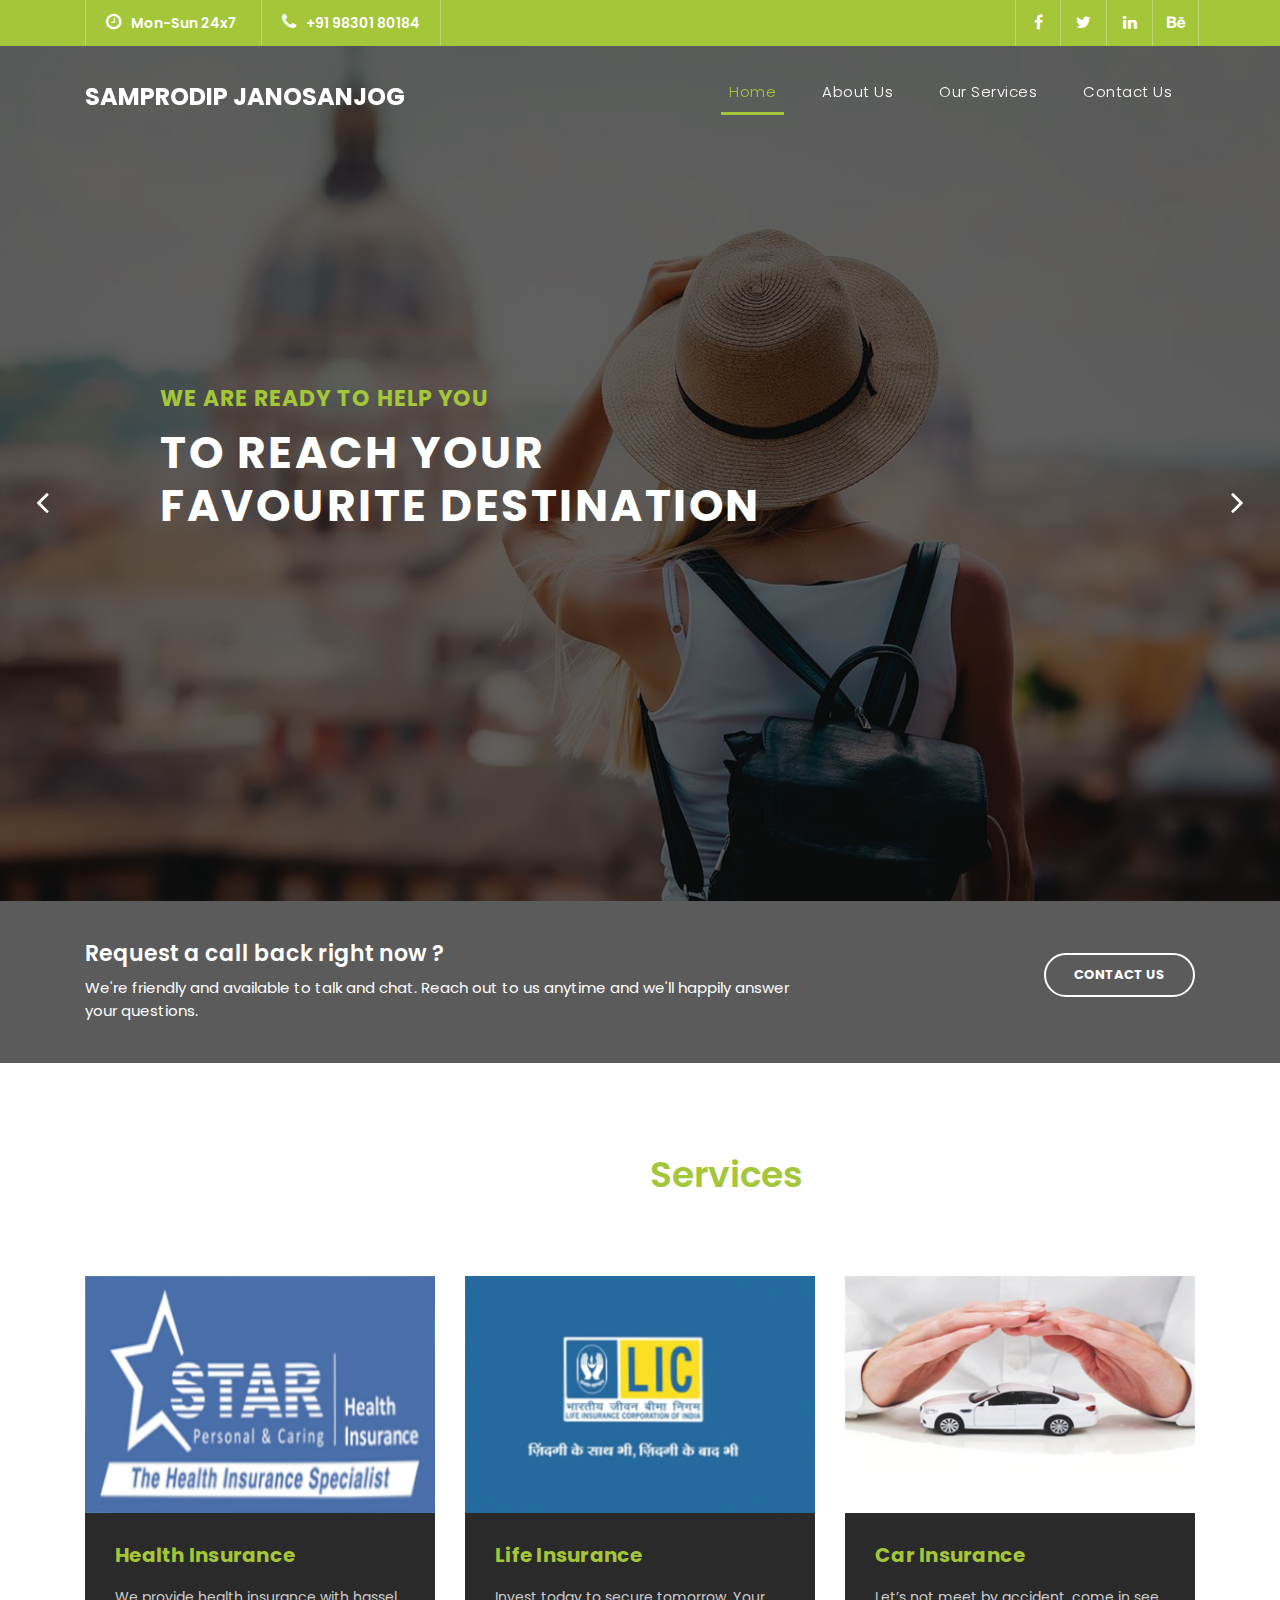
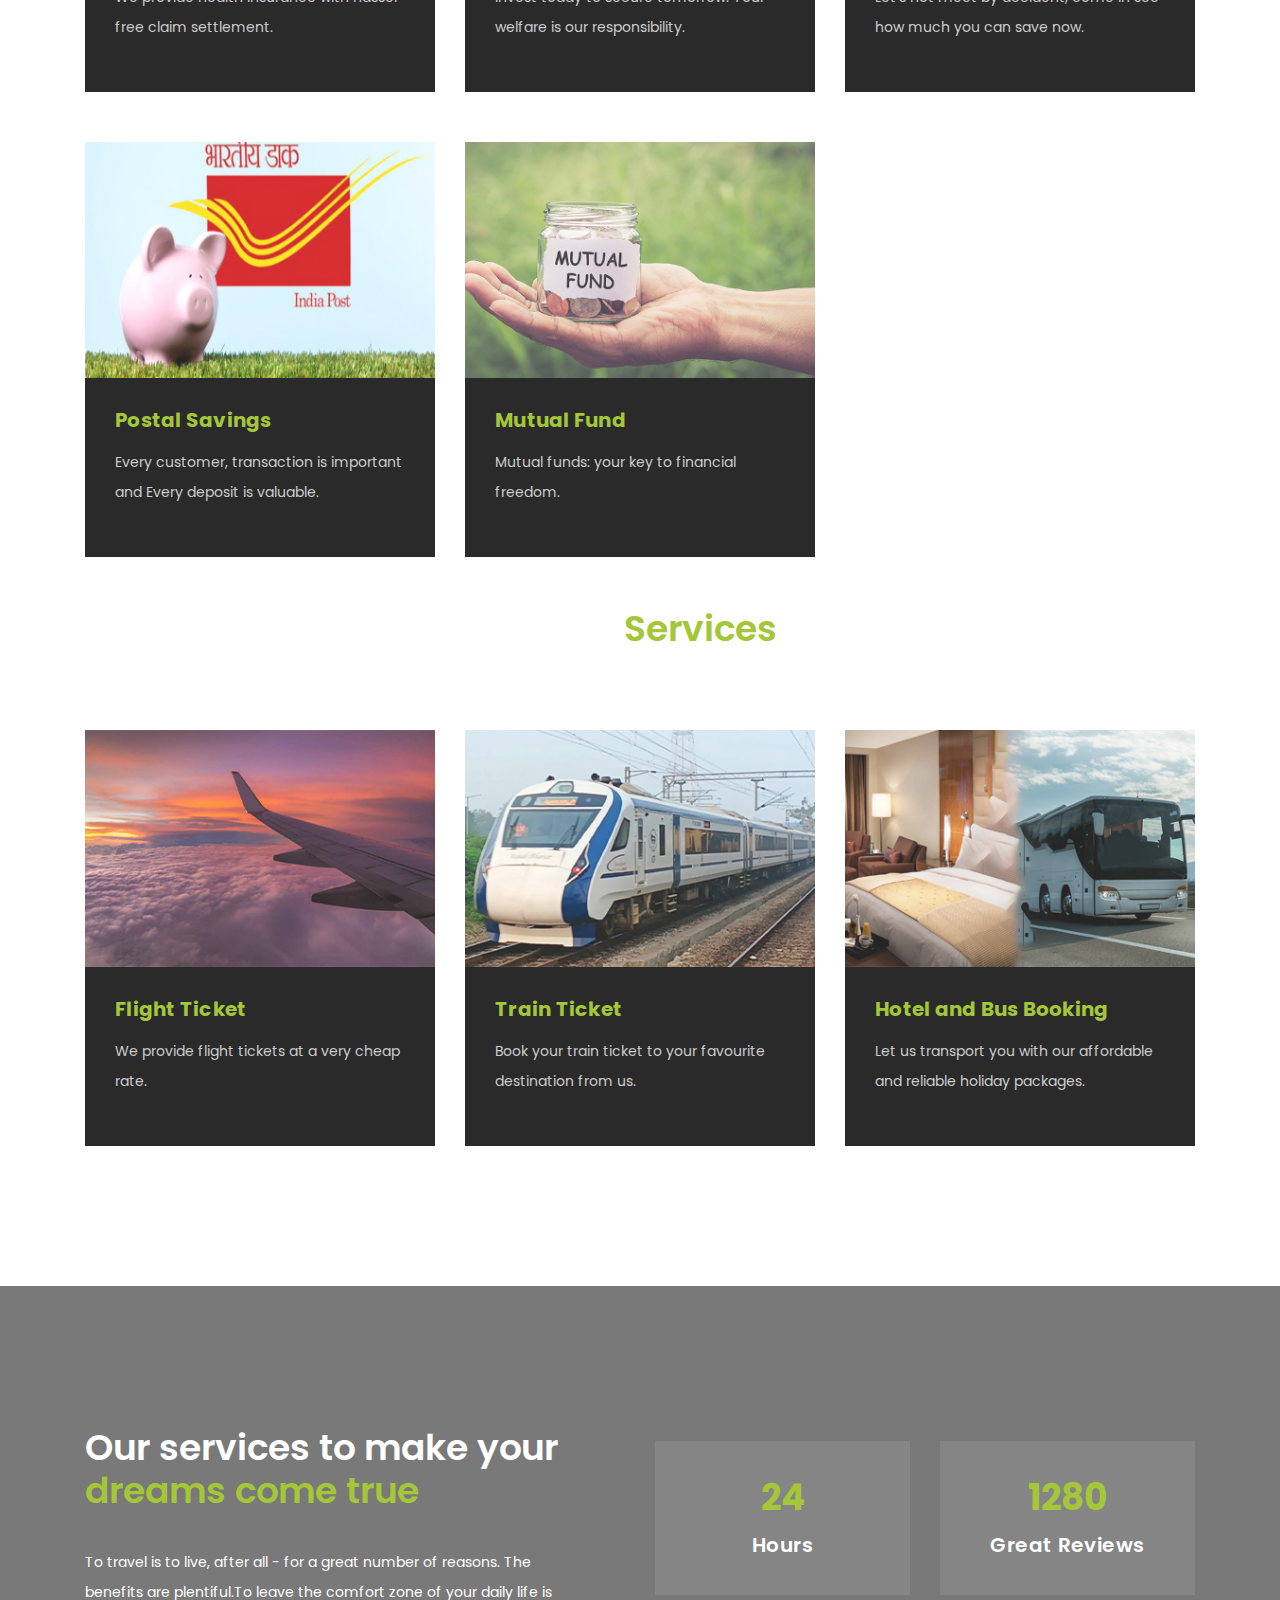
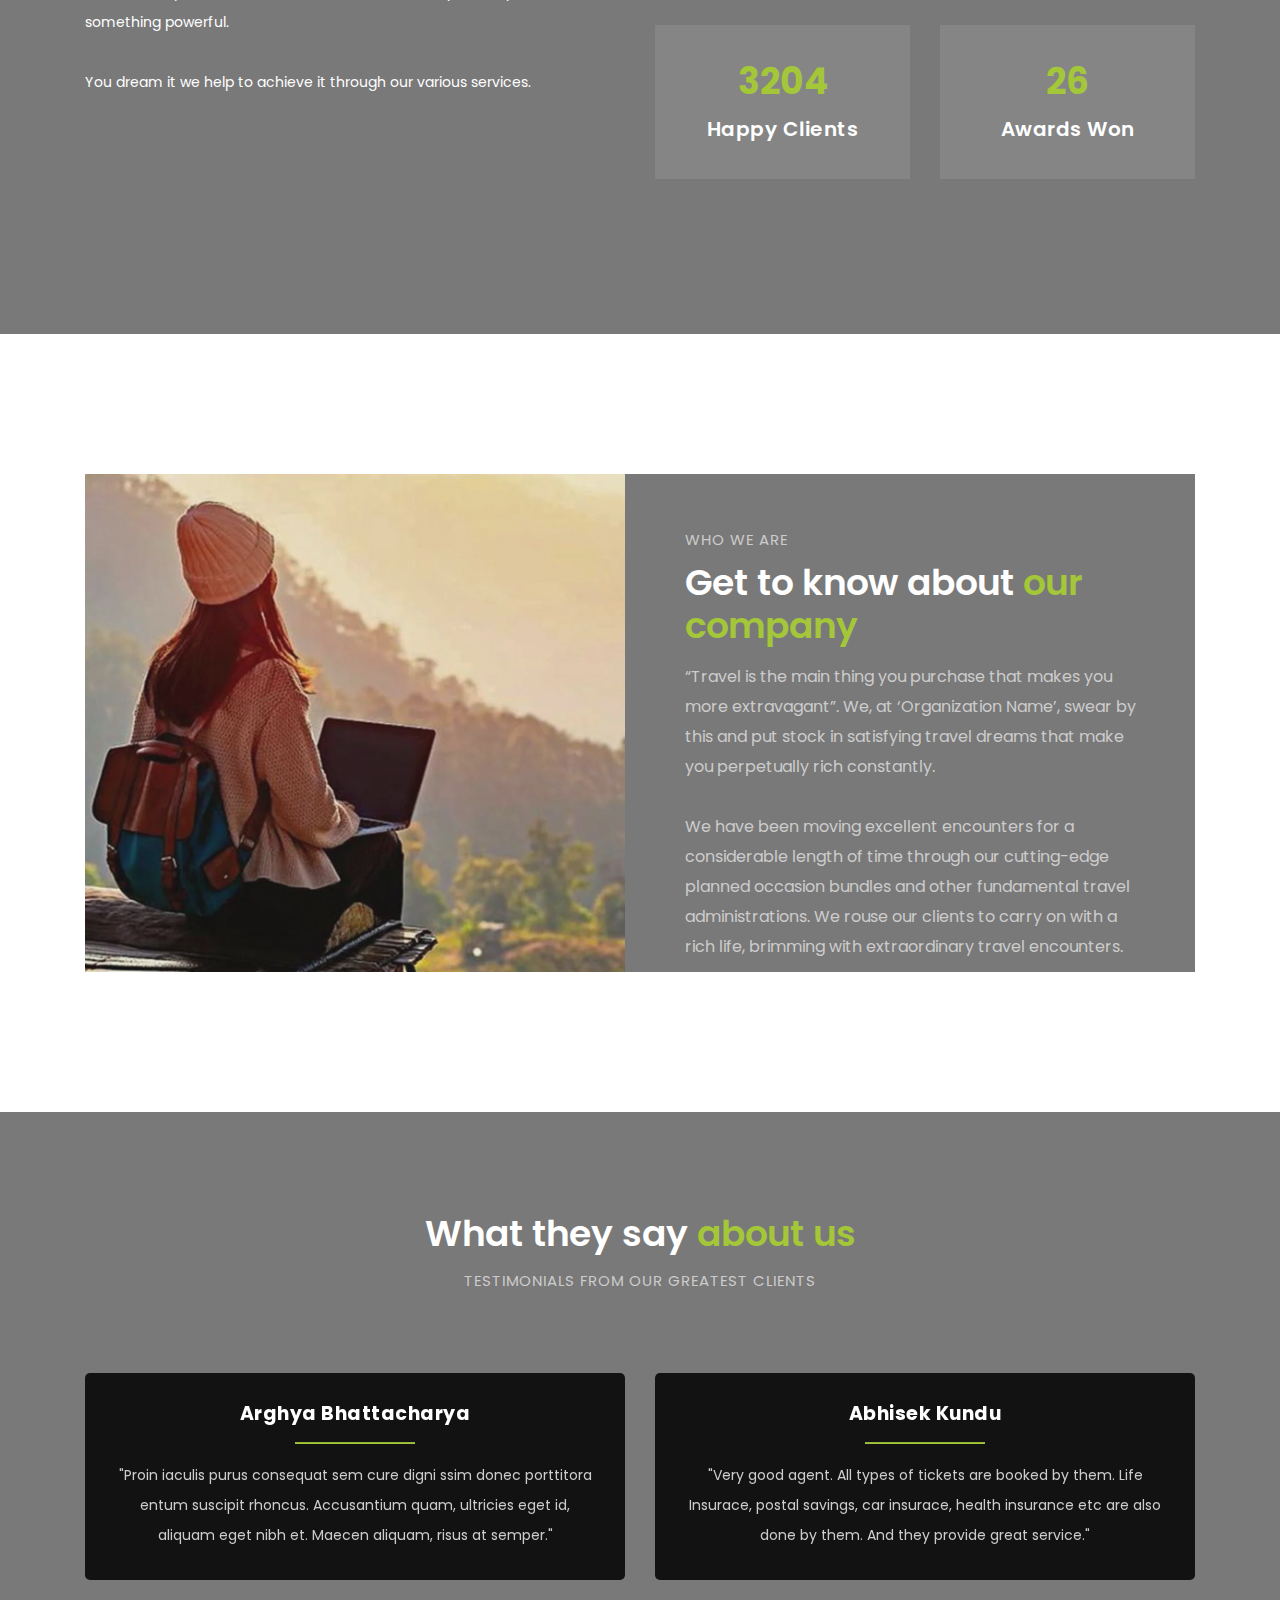
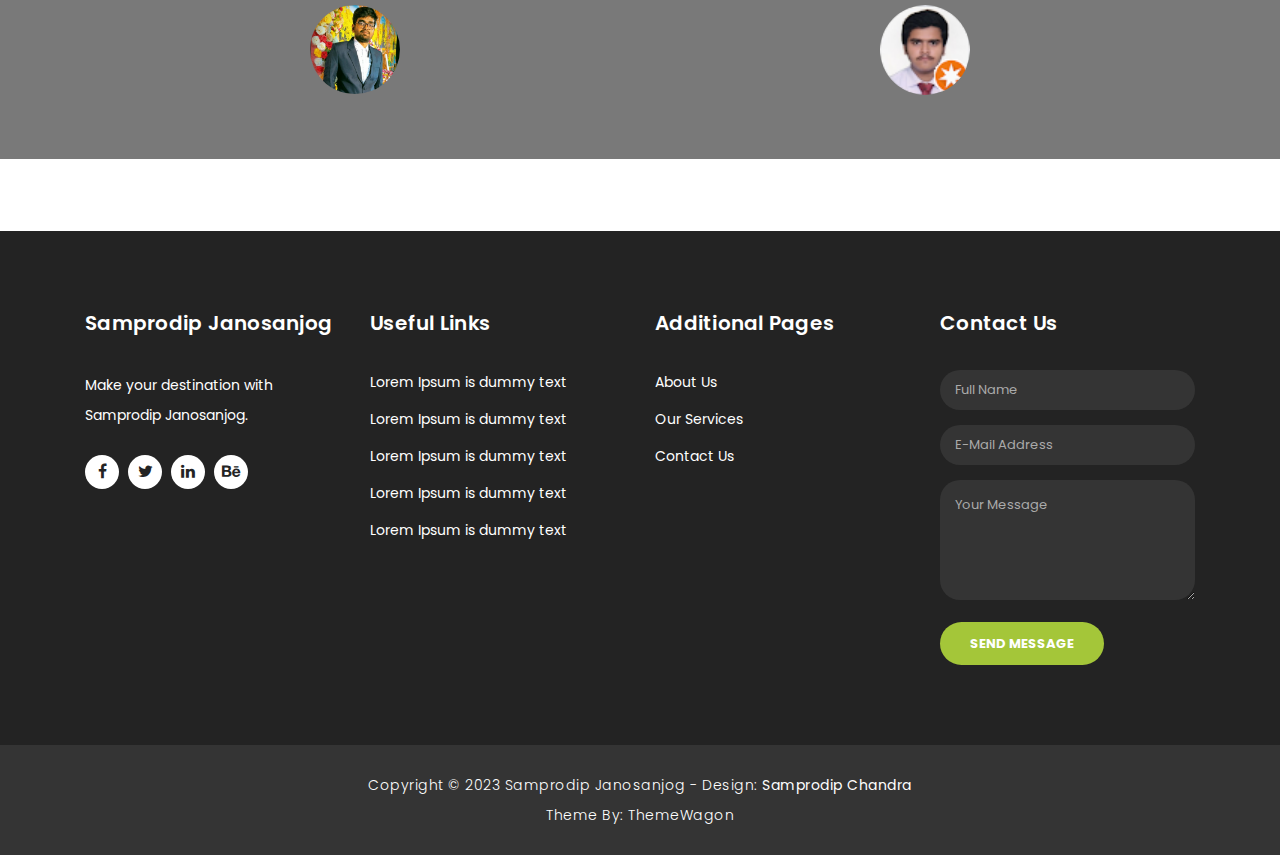
==== index.html @ 9e815091 "Add files via upload" ====
<!DOCTYPE html>
<html lang="en">

  <head>

    <meta charset="utf-8">
    <meta name="viewport" content="width=device-width, initial-scale=1, shrink-to-fit=no">
    <meta name="description" content="">
    <link href="https://fonts.googleapis.com/css?family=Poppins:100,200,300,400,500,600,700,800,900&display=swap" rel="stylesheet">

    <title>Samprodip Janosanjog</title>

    <!-- Bootstrap core CSS -->
    <link href="vendor/bootstrap/css/bootstrap.min.css" rel="stylesheet">

    <!-- Additional CSS Files -->
    <link rel="stylesheet" href="assets/css/fontawesome.css">
    <link rel="stylesheet" href="assets/css/templatemo-finance-business.css">
    <link rel="stylesheet" href="assets/css/owl.css">
<!--

Finance Business TemplateMo

https://templatemo.com/tm-545-finance-business

-->
  </head>

  <body>
    <style>
      html{
        scroll-behavior: smooth;
      }
      @media(max-width: 700px){
        #anwe{
          font-size: 17px;
          margin-top: 2px;
        }
      }
    </style>
    <!-- ***** Preloader Start ***** -->
    <div id="preloader">
        <div class="jumper">
            <div></div>
            <div></div>
            <div></div>
        </div>
    </div>  
    <!-- ***** Preloader End ***** -->

    <!-- Header -->
    <div class="sub-header">
      <div class="container">
        <div class="row">
          <div class="col-md-8 col-xs-12">
            <ul class="left-info">
              <li><a href="#"><i class="fa fa-clock-o"></i>Mon-Sun 24x7</a></li>
              <li><a href="tel:+919830180184"><i class="fa fa-phone"></i>+91 98301 80184</a></li>
            </ul>
          </div>
          <div class="col-md-4">
            <ul class="right-icons">
              <li><a href="#"><i class="fa fa-facebook"></i></a></li>
              <li><a href="#"><i class="fa fa-twitter"></i></a></li>
              <li><a href="#"><i class="fa fa-linkedin"></i></a></li>
              <li><a href="#"><i class="fa fa-behance"></i></a></li>
            </ul>
          </div>
        </div>
      </div>
    </div>

    <header class="">
      <nav class="navbar navbar-expand-lg">
        <div class="container">
          <a class="navbar-brand" href="index.html"><h2 id="anwe">Samprodip Janosanjog</h2></a>
          <button class="navbar-toggler" type="button" data-toggle="collapse" data-target="#navbarResponsive" aria-controls="navbarResponsive" aria-expanded="false" aria-label="Toggle navigation">
            <span class="navbar-toggler-icon"></span>
          </button>
          <div class="collapse navbar-collapse" id="navbarResponsive">
            <ul class="navbar-nav ml-auto">
              <li class="nav-item active">
                <a class="nav-link" href="#top">Home
                  <span class="sr-only">(current)</span>
                </a>
              </li>
              <li class="nav-item">
                <a class="nav-link" href="about.html">About Us</a>
              </li>  
              <li class="nav-item">
                <a class="nav-link" href="services.html">Our Services</a>
              </li>                          
              <li class="nav-item">
                <a class="nav-link" href="contact.html">Contact Us</a>
              </li>
              <!--<li class="nav-item">
                <a class="nav-link" href="one-page.html">One Page</a>
              </li>-->
            </ul>
          </div>
        </div>
      </nav>
    </header>

    <!-- Page Content -->
    <!-- Banner Starts Here -->
    <div class="main-banner header-text" id="top">
        <div class="Modern-Slider">
          <!-- Item -->
          <div class="item item-1">
            <div class="img-fill">
                <div class="text-content">
                  <h6>we are ready to help you</h6>
                  <h4>to reach your<br>favourite destination</h4>
                </div>
            </div>
          </div>
          <!-- // Item -->
          <!-- Item -->
          <div class="item item-2">
            <div class="img-fill">
                <div class="text-content">
                  <h6>we are here to support you</h6>
                  <h4>to secure your<br>future health &amp; wealth</h4>
                </div>
            </div>
          </div>
          <!-- // Item -->
        </div>
    </div>
    <!-- Banner Ends Here -->

    <div class="request-form">
      <div class="container">
        <div class="row">
          <div class="col-md-8">
            <h4>Request a call back right now ?</h4>
            <span>We're friendly and available to talk and chat. Reach out to us anytime and we'll happily answer your questions.</span>
          </div>
          <div class="col-md-4">
            <a href="contact.html" class="border-button">Contact Us</a>
          </div>
        </div>
      </div>
    </div>

    <div class="services" id="services">
      <div class="container">
        <div class="row">
          <div class="col-md-12">
            <div class="section-heading">
              <h2>Financial <em>Services</em></h2>
              <!--<span>Aliquam id urna imperdiet libero mollis hendrerit</span>-->
            </div>
          </div>
          <div class="col-md-4">
            <div class="service-item">
              <img src="assets/images/service_01.jpg" alt="">
              <div class="down-content">
                <h4>Health Insurance</h4>
                <p>We provide health insurance with hassel free claim settlement.</p>
                <!--<a href="" class="filled-button">Read More</a>-->
              </div>
            </div>
          </div>
          <div class="col-md-4">
            <div class="service-item">
              <img src="assets/images/service_02.jpg" alt="">
              <div class="down-content">
                <h4>Life Insurance</h4>
                <p>Invest today to secure tomorrow. Your welfare is our responsibility.</p>
                <!--<a href="" class="filled-button">Read More</a>-->
              </div>
            </div>
          </div>
          <div class="col-md-4">
            <div class="service-item">
              <img src="assets/images/service_03.jpg" alt="">
              <div class="down-content">
                <h4>Car Insurance</h4>
                <p>Let’s not meet by accident, come in see how much you can save now.</p>
                <!--<a href="" class="filled-button">Read More</a>-->
              </div>
            </div>
          </div>
          <div class="col-md-4" style="margin-top: 50px;">
            <div class="service-item">
              <img src="assets/images/service_04.jpg" alt="">
              <div class="down-content">
                <h4>Postal Savings</h4>
                <p>Every customer, transaction is important and Every deposit is valuable.</p>
                <!--<a href="" class="filled-button">Read More</a>-->
              </div>
            </div>
          </div>
          <div class="col-md-4" style="margin-top: 50px;">
            <div class="service-item">
              <img src="assets/images/service_05.jpg" alt="">
              <div class="down-content">
                <h4>Mutual Fund</h4>
                <p>Mutual funds: your key to financial freedom.</p>
                <!--<a href="" class="filled-button">Read More</a>-->
              </div>
            </div>
          </div>
        </div>
      </div>
    </div>

    <div style="margin-top: 50px;" class="services" id="services">
      <div class="container">
        <div class="row">
          <div class="col-md-12">
            <div class="section-heading">
              <h2>Travel <em>Services</em></h2>
              <!--<span>Aliquam id urna imperdiet libero mollis hendrerit</span>-->
            </div>
          </div>
          <div class="col-md-4">
            <div class="service-item">
              <img src="assets/images/service_06.jpg" alt="">
              <div class="down-content">
                <h4>Flight Ticket</h4>
                <p>We provide flight tickets at a very cheap rate.</p>
                <!--<a href="" class="filled-button">Read More</a>-->
              </div>
            </div>
          </div>
          <div class="col-md-4">
            <div class="service-item">
              <img src="assets/images/service_07.jpg" alt="">
              <div class="down-content">
                <h4>Train Ticket</h4>
                <p>Book your train ticket to your favourite destination from us.</p>
                <!--<a href="" class="filled-button">Read More</a>-->
              </div>
            </div>
          </div>
          <div class="col-md-4">
            <div class="service-item">
              <img src="assets/images/service_08.jpg" alt="">
              <div class="down-content">
                <h4>Hotel and Bus Booking</h4>
                <p>Let us transport you with our affordable and reliable holiday packages.</p>
                <!--<a href="" class="filled-button">Read More</a>-->
              </div>
            </div>
          </div>
        </div>
      </div>
    </div>

    <div class="fun-facts">
      <div class="container">
        <div class="row">
          <div class="col-md-6">
            <div class="left-content">
              <!--<span>Lorem ipsum dolor sit amet</span>-->
              <h2>Our services to make your <em>dreams come true</em></h2>
              <p>To travel is to live, after all - for a great number
                of reasons. The benefits are plentiful.To leave the comfort zone of your daily life is something powerful.
              <br><br>You dream it we help to achieve it through our various services.</p>
              <!--<a href="" class="filled-button">Read More</a>-->
            </div>
          </div>
          <div class="col-md-6 align-self-center">
            <div class="row">
              <div class="col-md-6">
                <div class="count-area-content">
                  <div class="count-digit">24</div>
                  <div class="count-title">Hours</div>
                </div>
              </div>
              <div class="col-md-6">
                <div class="count-area-content">
                  <div class="count-digit">1280</div>
                  <div class="count-title">Great Reviews</div>
                </div>
              </div>
              <div class="col-md-6">
                <div class="count-area-content">
                  <div class="count-digit">3204</div>
                  <div class="count-title">Happy Clients</div>
                </div>
              </div>
              <div class="col-md-6">
                <div class="count-area-content">
                  <div class="count-digit">26</div>
                  <div class="count-title">Awards Won</div>
                </div>
              </div>
            </div>
          </div>
        </div>
      </div>
    </div>

    <div class="more-info">
      <div class="container">
        <div class="row">
          <div class="col-md-12">
            <div class="more-info-content">
              <div class="row">
                <div class="col-md-6">
                  <div class="left-image">
                    <img src="assets/images/more-info.jpg" alt="">
                  </div>
                </div>
                <div class="col-md-6 align-self-center">
                  <div class="right-content">
                    <span>Who we are</span>
                    <h2>Get to know about <em>our company</em></h2>
                    <p>“Travel is the main thing you purchase that makes you more extravagant”. We, at ‘Organization Name’, swear by this and put stock in satisfying travel dreams that make you perpetually rich constantly.
                        <br><br>
                        We have been moving excellent encounters for a considerable length of time through our cutting-edge planned occasion bundles and other fundamental travel administrations. We rouse our clients to carry on with a rich life, brimming with extraordinary travel encounters.
                    </p>
                    <!--<a href="#" class="filled-button">Read More</a>-->
                  </div>
                </div>
              </div>
            </div>
          </div>
        </div>
      </div>
    </div>

    <div class="testimonials">
      <div class="container">
        <div class="row">
          <div class="col-md-12">
            <div class="section-heading">
              <h2>What they say <em>about us</em></h2>
              <span>testimonials from our greatest clients</span>
            </div>
          </div>
          <div class="col-md-12">
            <div class="owl-testimonials owl-carousel">
              
              <div class="testimonial-item">
                <div class="inner-content">
                  <h4>Arghya Bhattacharya</h4>
                  <!--<span>Chief Financial Analyst</span>-->
                  <hr style="width: 25%; height: 1px; background-color: #a4c639">
                  <p>"Proin iaculis purus consequat sem cure digni ssim donec porttitora entum suscipit rhoncus. Accusantium quam, ultricies eget id, aliquam eget nibh et. Maecen aliquam, risus at semper."</p>
                </div>
                <img src="assets/images/testimonials-1.png" alt="">
              </div>
              
              <div class="testimonial-item">
                <div class="inner-content">
                  <h4>Abhisek Kundu</h4>
                  <!--<span>Market Specialist</span>-->
                  <hr style="width: 25%; height: 1px; background-color: #a4c639">
                  <p>"Very good agent. All types of tickets are booked by them. Life Insurace, postal savings, car insurace, health insurance etc are also done by them. And they provide great service."</p>
                </div>
                <img src="assets/images/testimonials-2.png" alt="">
              </div>
              
              <div class="testimonial-item">
                <div class="inner-content">
                  <h4>Arijit Mukherjee</h4>
                  <!--<span>Chief Accountant</span>-->
                  <hr style="width: 25%; height: 1px; background-color: #a4c639">
                  <p>"Service and Communication are perfect. All types of tickets are booked here and life insurance, postal savings also done and at last but not the least they are very helpful.."</p>
                </div>
                <img src="assets/images/testimonials-3.png" alt="">
              </div>
              
              <div class="testimonial-item">
                <div class="inner-content">
                  <h4>Andrew Boom</h4>
                  <!--<span>Marketing Head</span>-->
                  <hr style="width: 25%; height: 1px; background-color: #a4c639">
                  <p>"Curabitur sollicitudin, tortor at suscipit volutpat, nisi arcu aliquet dui, vitae semper sem turpis quis libero. Quisque vulputate lacinia nisl ac lobortis."</p>
                </div>
                <img src="http://placehold.it/60x60" alt="">
              </div>
              
            </div>
          </div>
        </div>
      </div>
    </div>

    <br><br><br>

    <!-- Footer Starts Here -->
    <footer>
      <div class="container">
        <div class="row">
          <div class="col-md-3 footer-item">
            <h4>Samprodip Janosanjog</h4>
            <p>Make your destination with Samprodip Janosanjog.</p>
            <ul class="social-icons">
              <li><a rel="nofollow" href="https://fb.com/templatemo" target="_blank"><i class="fa fa-facebook"></i></a></li>
              <li><a href="#"><i class="fa fa-twitter"></i></a></li>
              <li><a href="#"><i class="fa fa-linkedin"></i></a></li>
              <li><a href="#"><i class="fa fa-behance"></i></a></li>
            </ul>
          </div>
          <div class="col-md-3 footer-item">
            <h4>Useful Links</h4>
            <ul class="menu-list">
              <li><a href="#">Lorem Ipsum is dummy text</a></li>
              <li><a href="#">Lorem Ipsum is dummy text</a></li>
              <li><a href="#">Lorem Ipsum is dummy text</a></li>
              <li><a href="#">Lorem Ipsum is dummy text</a></li>
              <li><a href="#">Lorem Ipsum is dummy text</a></li>
            </ul>
          </div>
          <div class="col-md-3 footer-item">
            <h4>Additional Pages</h4>
            <ul class="menu-list">
              <li><a href="about.html">About Us</a></li>
              <li><a href="services.html">Our Services</a></li>
              <li><a href="contact.html">Contact Us</a></li>
            </ul>
          </div>
          <div class="col-md-3 footer-item last-item">
            <h4>Contact Us</h4>
            <div class="contact-form">
              <form id="contact footer-contact" action="https://formspree.io/f/mayvdbgr" method="post">
                <div class="row">
                  <div class="col-lg-12 col-md-12 col-sm-12">
                    <fieldset>
                      <input name="Name: " type="text" class="form-control" id="name" placeholder="Full Name" required="">
                    </fieldset>
                  </div>
                  <div class="col-lg-12 col-md-12 col-sm-12">
                    <fieldset>
                      <input name="Email: " type="text" class="form-control" id="email" pattern="[^ @]*@[^ @]*" placeholder="E-Mail Address" required="">
                    </fieldset>
                  </div>
                  <div class="col-lg-12">
                    <fieldset>
                      <textarea name="Message: " rows="6" class="form-control" id="message" placeholder="Your Message" required=""></textarea>
                    </fieldset>
                  </div>
                  <div class="col-lg-12">
                    <fieldset>
                      <button type="submit" id="form-submit" class="filled-button">Send Message</button>
                    </fieldset>
                  </div>
                </div>
              </form>
            </div>
          </div>
        </div>
      </div>
    </footer>
    
    <div class="sub-footer">
      <div class="container">
        <div class="row">
          <div class="col-md-12">
            <p>Copyright &copy; 2023 Samprodip Janosanjog
            
            - Design: <a rel="nofollow noopener"><b>Samprodip Chandra</b></a><br>
            Theme By: <a rel="nofollow noopener" href="https://themewagon.com" target="_blank">ThemeWagon</a>
          </p>
          </div>
        </div>
      </div>
    </div>

    <!-- Bootstrap core JavaScript -->
    <script src="vendor/jquery/jquery.min.js"></script>
    <script src="vendor/bootstrap/js/bootstrap.bundle.min.js"></script>

    <!-- Additional Scripts -->
    <script src="assets/js/custom.js"></script>
    <script src="assets/js/owl.js"></script>
    <script src="assets/js/slick.js"></script>
    <script src="assets/js/accordions.js"></script>

    <script language = "text/Javascript"> 
      cleared[0] = cleared[1] = cleared[2] = 0; //set a cleared flag for each field
      function clearField(t){                   //declaring the array outside of the
      if(! cleared[t.id]){                      // function makes it static and global
          cleared[t.id] = 1;  // you could use true and false, but that's more typing
          t.value='';         // with more chance of typos
          t.style.color='#fff';
          }
      }
    </script>

  </body>
</html>
---- assets/css/templatemo-finance-business.css ----
/* 

TemplateMo - Finance Business

https://templatemo.com/tm-545-finance-business

*/

body {
  font-family: 'Poppins', sans-serif;
  overflow-x: hidden;
  text-rendering: optimizeLegibility;
  -webkit-font-smoothing: antialiased;
  -moz-osx-font-smoothing: grayscale;
  	background-image: url(../images//background.jpg);
    background-attachment: fixed;
    background-position: center;
    background-size: cover;
}
p {
	margin-bottom: 0px;
	font-size: 14px;
	color: #666666;
	line-height: 30px;
}
a {
	text-decoration: none!important;
}
ul {
	padding: 0;
	margin: 0;
	list-style: none;
}

h1,h2,h3,h4,h5,h6 {
	margin: 0px;
}

a.filled-button {
	background-color: #a4c639;
	color: #fff;
	font-size: 13px;
	text-transform: uppercase;
	font-weight: 700;
	padding: 12px 30px;
	border-radius: 30px;
	display: inline-block;
	transition: all 0.3s;
}

a.filled-button:hover {
	background-color: #fff;
	color: #a4c639;
}

a.border-button {
	background-color: transparent;
	color: #fff;
	border: 2px solid #fff;
	font-size: 13px;
	text-transform: uppercase;
	font-weight: 700;
	padding: 10px 28px;
	border-radius: 30px;
	display: inline-block;
	transition: all 0.3s;
}

a.border-button:hover {
	background-color: #fff;
	color: #a4c639;
}

.section-heading {
	text-align: center;
	margin-bottom: 80px;
}

.section-heading h2 {
	font-size: 36px;
	font-weight: 600;
	color: #ffffff;
}

.section-heading em {
	font-style: normal;
	color: #a4c639;
}

.section-heading span {
	display: block;
	margin-top: 15px;
	text-transform: uppercase;
	font-size: 15px;
	color: #ccc;
	letter-spacing: 1px;
}

#preloader {
  overflow: hidden;
  background: #a4c639;
  left: 0;
  right: 0;
  top: 0;
  bottom: 0;
  position: fixed;
  z-index: 9999999;
  color: #fff;
}

#preloader .jumper {
  left: 0;
  top: 0;
  right: 0;
  bottom: 0;
  display: block;
  position: absolute;
  margin: auto;
  width: 50px;
  height: 50px;
}

#preloader .jumper > div {
  background-color: #fff;
  width: 10px;
  height: 10px;
  border-radius: 100%;
  -webkit-animation-fill-mode: both;
  animation-fill-mode: both;
  position: absolute;
  opacity: 0;
  width: 50px;
  height: 50px;
  -webkit-animation: jumper 1s 0s linear infinite;
  animation: jumper 1s 0s linear infinite;
}

#preloader .jumper > div:nth-child(2) {
  -webkit-animation-delay: 0.33333s;
  animation-delay: 0.33333s;
}

#preloader .jumper > div:nth-child(3) {
  -webkit-animation-delay: 0.66666s;
  animation-delay: 0.66666s;
}

@-webkit-keyframes jumper {
  0% {
    opacity: 0;
    -webkit-transform: scale(0);
    transform: scale(0);
  }
  5% {
    opacity: 1;
  }
  100% {
    -webkit-transform: scale(1);
    transform: scale(1);
    opacity: 0;
  }
}

@keyframes jumper {
  0% {
    opacity: 0;
    -webkit-transform: scale(0);
    transform: scale(0);
  }
  5% {
    opacity: 1;
  }
  100% {
    opacity: 0;
  }
}

/* Sub Header Style */

.sub-header {
	background-color: #a4c639;
	height: 46px;
	line-height: 46px;
}

.sub-header ul li {
	display: inline-block;
}

.sub-header ul.left-info li {
	border-left: 1px solid rgba(250,250,250,0.3);
	padding: 0px 20px;
}

.sub-header ul.left-info li:last-child {
	border-right: 1px solid rgba(250,250,250,0.3);
}

.sub-header ul.left-info li i {
	margin-right: 10px;
	font-size: 18px;
}

.sub-header ul.left-info li a {
	color: #fff;
	font-size: 14px;
	font-weight: 600;
}

.sub-header ul.right-icons {
	float: right;
}

.sub-header ul.right-icons li {
	margin-right: -4px;
	width: 46px;
	display: inline-block;
	text-align: center;
	border-right: 1px solid rgba(250,250,250,0.3);
}

.sub-header ul.right-icons li:first-child {
	border-left: 1px solid rgba(250,250,250,0.3);
}

.sub-header ul.right-icons li a {
	color: #fff;
	transition: all 0.3s;
}

.sub-header ul.right-icons li a:hover {
	opacity: 0.75;
}



/* Header Style */
header {
	position: absolute;
	z-index: 99999;
	width: 100%;
	background-color: transparent!important;
	height: 80px;
	-webkit-transition: all 0.3s ease-in-out 0s;
    -moz-transition: all 0.3s ease-in-out 0s;
    -o-transition: all 0.3s ease-in-out 0s;
    transition: all 0.3s ease-in-out 0s;
}
header .navbar {
	padding: 20px 0px;
}
.background-header .navbar {
	padding: 10px 0px;
}
.background-header {
	top: 0;
	position: fixed;
	background-color: #000000ce!important;
	box-shadow: 0px 1px 10px rgba(0,0,0,0.1);
}
.background-header .navbar-brand h2 {
	color: #a4c639!important;
}
.background-header .navbar-nav a.nav-link {
	color: #fff!important;
}
.background-header .navbar-nav .nav-link:hover,
.background-header .navbar-nav .active>.nav-link,
.background-header .navbar-nav .nav-link.current,
.background-header .navbar-nav .nav-link.show,
.background-header .navbar-nav .show>.nav-link {
	color: #a4c639!important;
}
.navbar .navbar-brand {
	float: 	left;
	margin-top: 12px;
	outline: none;
}
.navbar .navbar-brand h2 {
	color: #fff;
	text-transform: uppercase;
	font-size: 24px;
	font-weight: 700;
	-webkit-transition: all .3s ease 0s;
    -moz-transition: all .3s ease 0s;
    -o-transition: all .3s ease 0s;
    transition: all .3s ease 0s;
}
.navbar .navbar-brand h2 em {
	font-style: normal;
	font-size: 16px;
}
#navbarResponsive {
	z-index: 999;
}
.navbar-collapse {
	text-align: center;
}
.navbar .navbar-nav .nav-item {
	margin: 0px 15px;
}
.navbar .navbar-nav a.nav-link {
	text-transform: capitalize;
	font-size: 15px;
	font-weight: 300;
	letter-spacing: 0.5px;
	color: #fff;
	transition: all 0.5s;
	margin-top: 5px;
}
.navbar .navbar-nav .nav-link:hover,
.navbar .navbar-nav .active>.nav-link,
.navbar .navbar-nav .nav-link.current,
.navbar .navbar-nav .nav-link.show,
.navbar .navbar-nav .show>.nav-link {
	color: #a4c639;
	border-bottom: 3px solid #a4c639;
}
.navbar .navbar-toggler-icon {
	background-image: none;
}
.navbar .navbar-toggler {
	border-color: #fff;
	background-color: #fff;	
	height: 36px;
	outline: none;
	border-radius: 0px;
	position: absolute;
	right: 30px;
	top: 20px;
}
.navbar .navbar-toggler-icon:after {
	content: '\f0c9';
	color: #a4c639;
	font-size: 18px;
	line-height: 26px;
	font-family: 'FontAwesome';
}



/* Banner Style */

.img-fill{
  width: 100%;
  display: block;
  overflow: hidden;
  position: relative;
  text-align: center
}

.img-fill img {
  min-height: 100%;
  min-width: 100%;
  position: relative;
  display: inline-block;
  max-width: none;
}

*,
*:before,
*:after {
  -webkit-box-sizing: border-box;
  box-sizing: border-box;
  -webkit-font-smoothing: antialiased;
  -moz-osx-font-smoothing: grayscale;
}

.Grid1k {
  padding: 0 15px;
  max-width: 1200px;
  margin: auto;
}

.blocks-box,
.slick-slider {
  margin: 0;
  padding: 0!important;
}

.slick-slide {
  float: left;
  padding: 0;
}

.Modern-Slider .item .img-fill {
	background-size: cover;
	background-position: center center;
	background-repeat: no-repeat;
	height:95vh;
}

.Modern-Slider .item-1 .img-fill {
	background-image: url(../images/slide_01.jpg);
}

.Modern-Slider .item-2 .img-fill {
	background-image: url(../images/slide_02.jpg);
}

.Modern-Slider .item-3 .img-fill {
	background-image: url(../images/slide_03.jpg);
}

.Modern-Slider .NextArrow{
  position:absolute;
  top:50%;
  right:30px;
  border:0 none;
  background-color: transparent;
  text-align:center;
  font-size: 36px;
  font-family: 'FontAwesome';
  color:#FFF;
  z-index:5;
  outline: none;
  cursor: pointer;
}

.Modern-Slider .NextArrow:before{
  content:'\f105';
}

.Modern-Slider .PrevArrow {
  position:absolute;
  top:50%;
  left:30px;
  border:0 none;
  background-color: transparent;
  text-align:center;
  font-size: 36px;
  font-family: 'FontAwesome';
  color:#FFF;
  z-index:5;
  outline: none;
  cursor: pointer;
}

.Modern-Slider .PrevArrow:before{
  content:'\f104';
}

ul.slick-dots {
  display: none!important;
}

.Modern-Slider .text-content {
	text-align: left;
  	width: 75%;
  	position: absolute;
  	top: 50%;
  	left: 50%;
  	transform: translate(-50%, -50%);
}

.Modern-Slider .item h6 {
  margin-bottom: 15px;
  font-size: 22px;
  text-transform: uppercase;
  font-weight: 700;
  letter-spacing: 1px;
  color:#a4c639;
  animation:fadeOutRight 1s both;
}

.Modern-Slider .item h4 {
  margin-bottom: 30px;
  text-transform: uppercase;
  font-size: 44px;
  font-weight: 700;
  letter-spacing: 2.5px;
  color:#FFF;
  overflow:hidden;
  animation:fadeOutLeft 1s both;
}

.Modern-Slider .item p {
	max-width: 570px;
	color: #fff;
	font-size: 15px;
	font-weight: 400;
	line-height: 30px;
	margin-bottom: 40px;
}

.Modern-Slider .item a {
  margin: 0 5px;
}

.Modern-Slider .item.slick-active h6{
  animation:fadeInDown 1s both 1s;
}

.Modern-Slider .item.slick-active h4{
  animation:fadeInLeft 1s both 1.5s;
}

.Modern-Slider .item.slick-active{
  animation:Slick-FastSwipeIn 1s both;
}

.Modern-Slider .buttons {
  position: relative;
}

.Modern-Slider {background:#000;}


/* ==== Slick Slider Css Ruls === */
.slick-slider{position:relative;display:block;-webkit-user-select:none;-moz-user-select:none;-ms-user-select:none;user-select:none;-webkit-touch-callout:none;-khtml-user-select:none;-ms-touch-action:pan-y;touch-action:pan-y;-webkit-tap-highlight-color:transparent}
.slick-list{position:relative;display:block;overflow:hidden;margin:0;padding:0}
.slick-list:focus{outline:none}.slick-list.dragging{cursor:hand}
.slick-slider .slick-track,.slick-slider .slick-list{-webkit-transform:translate3d(0,0,0);-ms-transform:translate3d(0,0,0);transform:translate3d(0,0,0)}
.slick-track{position:relative;top:0;left:0;display:block}
.slick-track:before,.slick-track:after{display:table;content:''}.slick-track:after{clear:both}
.slick-loading .slick-track{visibility:hidden}
.slick-slide{display:none;float:left /* If RTL Make This Right */ ;height:100%;min-height:1px}
.slick-slide.dragging img{pointer-events:none}
.slick-initialized .slick-slide{display:block}
.slick-loading .slick-slide{visibility:hidden}
.slick-vertical .slick-slide{display:block;height:auto;border:1px solid transparent}




/* Request Form */

.request-form {
	background-color: #000000a4;
	padding: 40px 0px;
	color: #fff;
}

.request-form h4 {
	font-size: 22px;
	font-weight: 600;
}

.request-form span {
	font-size: 15px;
	font-weight: 400;
	display: inline-block;
	margin-top: 10px;
}

.request-form a.border-button {
	margin-top: 12px;
	float: right;
}




/* Services */

.services {
	margin-top: 90px;
}

.service-item img {
	width: 100%;
	overflow: hidden;
	opacity: 86%;
}

.service-item .down-content {
	background-color: #000000d5;
	padding: 30px;
}

.service-item .down-content h4 {
	font-size: 20px;
	font-weight: 700;
	letter-spacing: 0.25px;
	margin-bottom: 15px;
	color: rgb(164, 198, 57);
}

.service-item .down-content p {
	margin-bottom: 20px;
	color: #ccc;
}



/* Fun Facts */

.fun-facts {
	margin-top: 140px;
	background-color: #00000086;
	background-position: center center;
	background-repeat: no-repeat;
	background-size: cover;
	background-attachment: fixed;
	padding: 140px 0px;
	color: #fff;
}

.fun-facts span {
	text-transform: uppercase;
	font-size: 15px;
	color: #fff;
	letter-spacing: 1px;
	margin-bottom: 10px;
	display: block;
}

.fun-facts h2 {
	font-size: 36px;
	font-weight: 600;
	margin-bottom: 35px;
}

.fun-facts em {
	font-style: normal;
	color: #a4c639;
}

.fun-facts p {
	color: #fff;
	margin-bottom: 40px;
}

.fun-facts .left-content {
	margin-right: 45px;
}

.count-area-content {
	text-align: center;
	background-color: rgba(250,250,250,0.1);
	padding: 25px 30px 35px 30px;
	margin: 15px 0px;
}

.count-digit {
    margin: 5px 0px;
    color: #a4c639;
    font-weight: 700;
    font-size: 36px;
}
.count-title {
    font-size: 20px;
    font-weight: 600;
    color: #fff;
    letter-spacing: 0.5px;
}



/* More Info */

.more-info {
	margin-top: 140px;
}

.more-info .left-image img {
	width: 100%;
	overflow: hidden;
	opacity: 86%;
}

.more-info .more-info-content {
	background-color: #00000086;
}

.about-info .more-info-content {
	background-color: transparent;
}

.about-info .right-content {
	padding: 0px!important;
	margin-right: 30px;
}

.more-info .right-content {
	padding: 45px 45px 0px 30px;
}

.more-info .right-content span {
	text-transform: uppercase;
	font-size: 15px;
	color: #ccc;
	letter-spacing: 1px;
	margin-bottom: 10px;
	display: block;
}

.more-info .right-content h2 {
	font-size: 36px;
	font-weight: 600;
	margin-bottom: 15px;
	color: #fff;
}

.more-info .right-content em {
	font-style: normal;
	color: #a4c639;
}

.more-info .right-content p {
	margin-bottom: 0px;
	font-size: 16px;
	color: #ccc;
}


/* Testimonials Style */

.about-testimonials {
	margin-top: 0px!important;
}

.testimonials {
	margin-top: 140px;
	background-color: #00000086;
	padding-top: 100px;
	padding-left: 0;
	padding-right: 0;
	padding-bottom: 40px;
}
.testimonial-item .inner-content {
	text-align: center;
	background-color: #000000d8;	
	padding: 30px;
	border-radius: 5px;
}
.testimonial-item p {
	font-size: 14px;
	font-weight: 400;
	color: #ccc;
}
.testimonial-item h4 {
	font-size: 19px;
	font-weight: 700;
	color: #fff;
	letter-spacing: 0.5px;
	margin-bottom: 0px;
}
.testimonial-item span {
	display: inline-block;
	margin-top: 8px;
	font-weight: 600;
	font-size: 14px;
	color: #a4c639;
}
.testimonial-item img {
	max-width: 90px;
	border-radius: 50%;
	margin: 25px auto 0px auto;
}




/* Call Back Style */

.callback-services {
	border-top: 1px solid #eee;
	padding-top: 140px;
}

.contact-us {
	background-color: #f7f7f7;
	padding: 140px 0px;
}

.contact-us .contact-form {
	background-color: transparent!important;
	padding: 0!important;
}

.callback-form {
	margin-top: 140px;
}

.callback-form .contact-form {
	background-color: rgba(0, 0, 27, 0.473);
	padding: 60px;
	text-align: center;
}

.callback-form .contact-form input {
	height: 40px;
	line-height: 40px;
	display: inline-block;
	padding: 0px 15px;
	color: #ccc;
	font-size: 13px;
	text-transform: none;
	box-shadow: none;
	border: none;
	margin-bottom: 35px;
	background-color: #000;
}

.callback-form .contact-form input:focus {
	outline: none;
	box-shadow: none;
	border: none;
}

.callback-form .contact-form textarea {
	height: 120px;
	max-height: 200px;
	min-height: 120px;
	display: inline-block;
	padding: 15px;
	color: #6a6a6a;
	font-size: 13px;
	text-transform: none;
	box-shadow: none;
	border: none;
	margin-bottom: 35px;
	background-color: #000;
}

.callback-form .contact-form textarea:focus {
	outline: none;
	box-shadow: none;
	border: none;
}

.callback-form .contact-form ::-webkit-input-placeholder { /* Edge */
  color: #aaa;
}
.callback-form .contact-form :-ms-input-placeholder { /* Internet Explorer 10-11 */
  color: #aaa;
}
.callback-form .contact-form ::placeholder {
  color: #aaa;
}

.callback-form .contact-form button.border-button {
	background-color: transparent;
	color: #fff;
	border: 2px solid #fff;
	font-size: 13px;
	text-transform: uppercase;
	font-weight: 700;
	padding: 10px 28px;
	border-radius: 30px;
	display: inline-block;
	transition: 0.5s;
	outline: none;
	box-shadow: none;
	text-shadow: none;
	cursor: pointer;
}

.callback-form .contact-form button.border-button:hover {
	background-color: #fff;
	color: #000;
}

.contact-us .contact-form button.filled-button {
	background-color: #a4c639;
	color: #fff;
	border: none;
	font-size: 13px;
	text-transform: uppercase;
	font-weight: 700;
	padding: 12px 30px;
	border-radius: 30px;
	display: inline-block;
	transition: all 0.3s;
	outline: none;
	box-shadow: none;
	text-shadow: none;
	cursor: pointer;
}

.contact-us .contact-form button.filled-button:hover {
	background-color: #fff;
	color: #a4c639;
}



/* Partners Style */

.contact-partners {
	margin-top: -8px!important;
}

.partners {
	margin-top: 140px;
	background-color: #f7f7f7;
	padding: 60px 0px;
}

.partners .owl-item {
	text-align: center;
	cursor: pointer;
}

.partners .partner-item img {
	max-width: 156px;
	margin: auto;
}



/* Footer Style */

footer {
	background-color: #232323;
	padding: 80px 0px;
	color: #fff;
}

footer h4 {
	color: #fff;
	font-size: 20px;
	font-weight: 600;
	letter-spacing: 0.25px;
	margin-bottom: 35px;
}
footer p {
	color: #fff;
}

footer ul.social-icons {
	margin-top: 25px;
}

footer ul.social-icons li {
	display: inline-block;
	margin-right: 5px;
}

footer ul.social-icons li:last-child {
	margin-right: 0px;
}

footer ul.social-icons li a {
	width: 34px;
	height: 34px;
	display: inline-block;
	line-height: 34px;
	text-align: center;
	background-color: #fff;
	color: #232323;
	border-radius: 50%;
	transition: all 0.3s;
}

footer ul.social-icons li a:hover {
	background-color: #a4c639;
}

footer ul.menu-list li {
	margin-bottom: 13px;
}

footer ul.menu-list li:last-child {
	margin-bottom: 0px;
}

footer ul.menu-list li a {
	font-size: 14px;
	color: #fff;
	transition: all 0.3s;
}

footer ul.menu-list li a:hover {
	color: #a4c639;
}

footer .contact-form input {
	border-radius: 20px;
	height: 40px;
	line-height: 40px;
	display: inline-block;
	padding: 0px 15px;
	color: #aaa!important;
	background-color: #343434;
	font-size: 13px;
	text-transform: none;
	box-shadow: none;
	border: none;
	margin-bottom: 15px;
}

footer .contact-form input:focus {
	outline: none;
	box-shadow: none;
	border: none;
	background-color: #343434;
}

footer .contact-form textarea {
	border-radius: 20px;
	height: 120px;
	max-height: 200px;
	min-height: 120px;
	display: inline-block;
	padding: 15px;
	color: #aaa!important;
	background-color: #343434;
	font-size: 13px;
	text-transform: none;
	box-shadow: none;
	border: none;
	margin-bottom: 15px;
}

footer .contact-form textarea:focus {
	outline: none;
	box-shadow: none;
	border: none;
	background-color: #343434;
}

footer .contact-form ::-webkit-input-placeholder { /* Edge */
  color: #aaa;
}
footer .contact-form :-ms-input-placeholder { /* Internet Explorer 10-11 */
  color: #aaa;
}
footer .contact-form ::placeholder {
  color: #aaa;
}

footer .contact-form button.filled-button {
	background-color: transparent;
	color: #fff;
	background-color: #a4c639;
	border: none;
	font-size: 13px;
	text-transform: uppercase;
	font-weight: 700;
	padding: 12px 30px;
	border-radius: 30px;
	display: inline-block;
	transition: all 0.3s;
	outline: none;
	box-shadow: none;
	text-shadow: none;
	cursor: pointer;
}

footer .contact-form button.filled-button:hover {
	background-color: #fff;
	color: #a4c639;
}



/* Sub-footer Style */

.sub-footer {
	background-color: #343434;
	text-align: center;
	padding: 25px 0px;
}

.sub-footer p {
	color: #fff;
	font-weight: 300;
	letter-spacing: 0.5px;
}

.sub-footer a {
	color: #fff;
}


.page-heading {
	text-align: center;
	background-image: url(../images/page-heading-bg.jpg);
	background-position: center center;
	background-repeat: no-repeat;
	background-size: cover;
	padding: 230px 0px 150px 0px;
	color: #fff;
}

.page-heading h1 {
	text-transform: capitalize;
	font-size: 36px;
	font-weight: 700;
	letter-spacing: 2px;
	margin-bottom: 18px;
}

.page-heading span {
	font-size: 15px;
	text-transform: uppercase;
	letter-spacing: 1px;
	color: #fff;
	display: block;
}


/* team */

.team {
	background-color: #f7f7f7;
	margin-top: 140px;
	margin-bottom: -140px;
	padding: 120px 0px;
}

.team-item img {
	width: 100%;
	overflow: hidden;
}

.team-item .down-content {
	background-color: #fff;
	padding: 30px;
}

.team-item .down-content h4 {
	font-size: 20px;
	font-weight: 700;
	letter-spacing: 0.25px;
	margin-bottom: 10px;
}

.team-item .down-content span {
	color: #a4c639;
	font-weight: 600;
	font-size: 14px;
	display: block;
	margin-bottom: 15px;
}

.team-item .down-content p {
	margin-bottom: 20px;
}


/* Single Service */

.single-services {
	margin-top: 140px;
}

#tabs ul {
  margin: 0;
  padding: 0;
}
#tabs ul li {
  margin-bottom: 10px;
  display: inline-block;
  width: 100%;
}
#tabs ul li:last-child {
  margin-bottom: 0px;
}
#tabs ul li a {
	text-transform: capitalize;
	width: 100%;
	padding: 30px 30px;
	display: inline-block;
	background-color: #a4c639;
  	font-size: 20px;
  	color: #121212;
  	letter-spacing: 0.5px;
  	font-weight: 700;
  	transition: all 0.3s;
}
#tabs ul li a i {
	float: right;
	margin-top: 5px;
}
#tabs ul .ui-tabs-active span {
  background: #faf5b2;
  border: #faf5b2;
  line-height: 90px;
  border-bottom: none;
}
#tabs ul .ui-tabs-active a {
  color: #fff;
}
#tabs ul .ui-tabs-active span {
  color: #1e1e1e;
}
.tabs-content {
	margin-left: 30px;
  text-align: left;
  display: inline-block;
  transition: all 0.3s;
}
.tabs-content img {
	max-width: 100%;
	overflow: hidden;
}
.tabs-content h4 {
	font-size: 20px;
	font-weight: 700;
	letter-spacing: 0.25px;
	margin-bottom: 15px;
	margin-top: 30px;
}
.tabs-content p {
  font-size: 14px;
  color: #7a7a7a;
  margin-bottom: 0px;
}



/* Contact Information */

.contact-information {
	margin-top: 140px;
}

.contact-information .contact-item {
	padding: 60px 30px;
	background-color: #f7f7f7;
	text-align: center;
}

.contact-information .contact-item i {
	color: #a4c639;
	font-size: 48px;
	margin-bottom: 40px;
}

.contact-information .contact-item h4 {
	font-size: 20px;
	font-weight: 700;
	letter-spacing: 0.25px;
	margin-bottom: 15px;
}

.contact-information .contact-item p {
	margin-bottom: 20px;
}

.contact-information .contact-item a {
	font-weight: 600;
	color: #a4c639;
	font-size: 15px;
}




/* Responsive Style */
@media (max-width: 768px) {
	.sub-header {
		display: none;
	}
	.Modern-Slider .item h6 {
	  margin-bottom: 15px;
	  font-size: 18px;
	}
	.Modern-Slider .item h4 {
	  margin-bottom: 25px;
	  font-size: 28px;
	  line-height: 36px;
	  letter-spacing: 1px;
	}
	.Modern-Slider .item p {
		max-width: 570px;
		line-height: 25px;
		margin-bottom: 30px;
	}
	.Modern-Slider .NextArrow{
	  right:5px;
	}
	.Modern-Slider .PrevArrow {
	  left:5px;
	}
	.request-form {
		text-align: center;
	}
	.request-form a.border-button {
		float: none;
		margin-top: 30px;
	}
	.services .service-item {
		margin-bottom: 30px;
	}
	.fun-facts .left-content {
		margin-right: 0px;
		margin-bottom: 30px;
	}
	.more-info .right-content  {
		padding: 30px;
	}
	footer {
		padding: 80px 0px 20px 0px;
	}
	footer .footer-item {
		border-bottom: 1px solid #343434;
		margin-bottom: 30px;
		padding-bottom: 30px;
	}
	footer .last-item {
		border-bottom: none;
	}
	.about-info .right-content {
		margin-right: 0px;
		margin-bottom: 30px;
	}
	.team .team-item {
		margin-bottom: 30px;
	}
	.tabs-content {
		margin-left: 0px;
		margin-top: 30px;
	}
	.contact-item {
		margin-bottom: 30px;
	}
}

@media (max-width: 992px) {
	.navbar .navbar-brand {
		position: absolute;
		left: 30px;
		top: 10px;
	}
	.navbar .navbar-brand {
		width: auto;
	}
	.navbar:after {
		display: none;
	}
	#navbarResponsive {
	    z-index: 99999;
	    position: absolute;
	    top: 80px;
	    left: 0;
	    width: 100%;
	    text-align: center;
	    background-color: #fff;
	    box-shadow: 0px 10px 10px rgba(0,0,0,0.1);
	}
	.navbar .navbar-nav .nav-item {
		border-bottom: 1px solid #eee;
	}
	.navbar .navbar-nav .nav-item:last-child {
		border-bottom: none;
	}
	.navbar .navbar-nav a.nav-link {
		padding: 15px 0px;
		color: #1e1e1e!important;
	}
	.navbar .navbar-nav .nav-link:hover,
	.navbar .navbar-nav .active>.nav-link,
	.navbar .navbar-nav .nav-link.current,
	.navbar .navbar-nav .nav-link.show,
	.navbar .navbar-nav .show>.nav-link {
		color: #a4c639!important;
		border-bottom: none!important;
	}
}
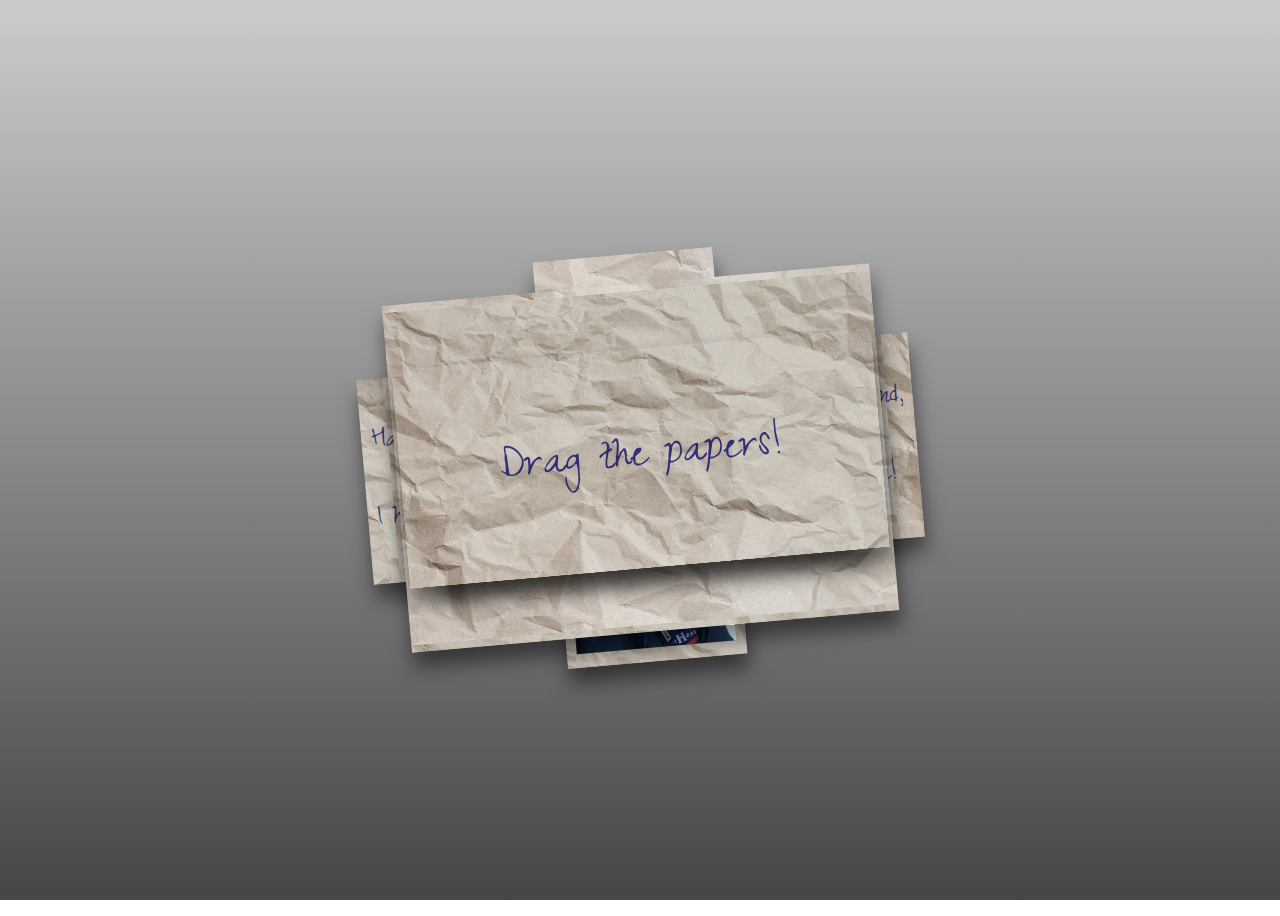
==== commit 21b1b346: "update" ====
--- a/index.html
+++ b/index.html
@@ -1,488 +1,44 @@
-<!DOCTYPE html>
-<html lang="en">
-
-  <head>
-
-    <meta charset="utf-8">
-    <meta name="viewport" content="width=device-width, initial-scale=1, shrink-to-fit=no">
-    <meta name="description" content="">
-    <link href="https://fonts.googleapis.com/css?family=Poppins:100,200,300,400,500,600,700,800,900&display=swap" rel="stylesheet">
-
-    <title>Samprodip Janosanjog</title>
-
-    <!-- Bootstrap core CSS -->
-    <link href="vendor/bootstrap/css/bootstrap.min.css" rel="stylesheet">
-
-    <!-- Additional CSS Files -->
-    <link rel="stylesheet" href="assets/css/fontawesome.css">
-    <link rel="stylesheet" href="assets/css/templatemo-finance-business.css">
-    <link rel="stylesheet" href="assets/css/owl.css">
-<!--
-
-Finance Business TemplateMo
-
-https://templatemo.com/tm-545-finance-business
-
--->
-  </head>
-
-  <body>
-    <style>
-      html{
-        scroll-behavior: smooth;
-      }
-      @media(max-width: 700px){
-        #anwe{
-          font-size: 17px;
-          margin-top: 2px;
-        }
-      }
-    </style>
-    <!-- ***** Preloader Start ***** -->
-    <div id="preloader">
-        <div class="jumper">
-            <div></div>
-            <div></div>
-            <div></div>
-        </div>
-    </div>  
-    <!-- ***** Preloader End ***** -->
-
-    <!-- Header -->
-    <div class="sub-header">
-      <div class="container">
-        <div class="row">
-          <div class="col-md-8 col-xs-12">
-            <ul class="left-info">
-              <li><a href="#"><i class="fa fa-clock-o"></i>Mon-Sun 24x7</a></li>
-              <li><a href="tel:+919830180184"><i class="fa fa-phone"></i>+91 98301 80184</a></li>
-            </ul>
-          </div>
-          <div class="col-md-4">
-            <ul class="right-icons">
-              <li><a href="#"><i class="fa fa-facebook"></i></a></li>
-              <li><a href="#"><i class="fa fa-twitter"></i></a></li>
-              <li><a href="#"><i class="fa fa-linkedin"></i></a></li>
-              <li><a href="#"><i class="fa fa-behance"></i></a></li>
-            </ul>
-          </div>
-        </div>
-      </div>
-    </div>
-
-    <header class="">
-      <nav class="navbar navbar-expand-lg">
-        <div class="container">
-          <a class="navbar-brand" href="index.html"><h2 id="anwe">Samprodip Janosanjog</h2></a>
-          <button class="navbar-toggler" type="button" data-toggle="collapse" data-target="#navbarResponsive" aria-controls="navbarResponsive" aria-expanded="false" aria-label="Toggle navigation">
-            <span class="navbar-toggler-icon"></span>
-          </button>
-          <div class="collapse navbar-collapse" id="navbarResponsive">
-            <ul class="navbar-nav ml-auto">
-              <li class="nav-item active">
-                <a class="nav-link" href="#top">Home
-                  <span class="sr-only">(current)</span>
-                </a>
-              </li>
-              <li class="nav-item">
-                <a class="nav-link" href="about.html">About Us</a>
-              </li>  
-              <li class="nav-item">
-                <a class="nav-link" href="services.html">Our Services</a>
-              </li>                          
-              <li class="nav-item">
-                <a class="nav-link" href="contact.html">Contact Us</a>
-              </li>
-              <!--<li class="nav-item">
-                <a class="nav-link" href="one-page.html">One Page</a>
-              </li>-->
-            </ul>
-          </div>
-        </div>
-      </nav>
-    </header>
-
-    <!-- Page Content -->
-    <!-- Banner Starts Here -->
-    <div class="main-banner header-text" id="top">
-        <div class="Modern-Slider">
-          <!-- Item -->
-          <div class="item item-1">
-            <div class="img-fill">
-                <div class="text-content">
-                  <h6>we are ready to help you</h6>
-                  <h4>to reach your<br>favourite destination</h4>
-                </div>
-            </div>
-          </div>
-          <!-- // Item -->
-          <!-- Item -->
-          <div class="item item-2">
-            <div class="img-fill">
-                <div class="text-content">
-                  <h6>we are here to support you</h6>
-                  <h4>to secure your<br>future health &amp; wealth</h4>
-                </div>
-            </div>
-          </div>
-          <!-- // Item -->
-        </div>
-    </div>
-    <!-- Banner Ends Here -->
-
-    <div class="request-form">
-      <div class="container">
-        <div class="row">
-          <div class="col-md-8">
-            <h4>Request a call back right now ?</h4>
-            <span>We're friendly and available to talk and chat. Reach out to us anytime and we'll happily answer your questions.</span>
-          </div>
-          <div class="col-md-4">
-            <a href="contact.html" class="border-button">Contact Us</a>
-          </div>
-        </div>
-      </div>
-    </div>
-
-    <div class="services" id="services">
-      <div class="container">
-        <div class="row">
-          <div class="col-md-12">
-            <div class="section-heading">
-              <h2>Financial <em>Services</em></h2>
-              <!--<span>Aliquam id urna imperdiet libero mollis hendrerit</span>-->
-            </div>
-          </div>
-          <div class="col-md-4">
-            <div class="service-item">
-              <img src="assets/images/service_01.jpg" alt="">
-              <div class="down-content">
-                <h4>Health Insurance</h4>
-                <p>We provide health insurance with hassel free claim settlement.</p>
-                <!--<a href="" class="filled-button">Read More</a>-->
-              </div>
-            </div>
-          </div>
-          <div class="col-md-4">
-            <div class="service-item">
-              <img src="assets/images/service_02.jpg" alt="">
-              <div class="down-content">
-                <h4>Life Insurance</h4>
-                <p>Invest today to secure tomorrow. Your welfare is our responsibility.</p>
-                <!--<a href="" class="filled-button">Read More</a>-->
-              </div>
-            </div>
-          </div>
-          <div class="col-md-4">
-            <div class="service-item">
-              <img src="assets/images/service_03.jpg" alt="">
-              <div class="down-content">
-                <h4>Car Insurance</h4>
-                <p>Let’s not meet by accident, come in see how much you can save now.</p>
-                <!--<a href="" class="filled-button">Read More</a>-->
-              </div>
-            </div>
-          </div>
-          <div class="col-md-4" style="margin-top: 50px;">
-            <div class="service-item">
-              <img src="assets/images/service_04.jpg" alt="">
-              <div class="down-content">
-                <h4>Postal Savings</h4>
-                <p>Every customer, transaction is important and Every deposit is valuable.</p>
-                <!--<a href="" class="filled-button">Read More</a>-->
-              </div>
-            </div>
-          </div>
-          <div class="col-md-4" style="margin-top: 50px;">
-            <div class="service-item">
-              <img src="assets/images/service_05.jpg" alt="">
-              <div class="down-content">
-                <h4>Mutual Fund</h4>
-                <p>Mutual funds: your key to financial freedom.</p>
-                <!--<a href="" class="filled-button">Read More</a>-->
-              </div>
-            </div>
-          </div>
-        </div>
-      </div>
-    </div>
-
-    <div style="margin-top: 50px;" class="services" id="services">
-      <div class="container">
-        <div class="row">
-          <div class="col-md-12">
-            <div class="section-heading">
-              <h2>Travel <em>Services</em></h2>
-              <!--<span>Aliquam id urna imperdiet libero mollis hendrerit</span>-->
-            </div>
-          </div>
-          <div class="col-md-4">
-            <div class="service-item">
-              <img src="assets/images/service_06.jpg" alt="">
-              <div class="down-content">
-                <h4>Flight Ticket</h4>
-                <p>We provide flight tickets at a very cheap rate.</p>
-                <!--<a href="" class="filled-button">Read More</a>-->
-              </div>
-            </div>
-          </div>
-          <div class="col-md-4">
-            <div class="service-item">
-              <img src="assets/images/service_07.jpg" alt="">
-              <div class="down-content">
-                <h4>Train Ticket</h4>
-                <p>Book your train ticket to your favourite destination from us.</p>
-                <!--<a href="" class="filled-button">Read More</a>-->
-              </div>
-            </div>
-          </div>
-          <div class="col-md-4">
-            <div class="service-item">
-              <img src="assets/images/service_08.jpg" alt="">
-              <div class="down-content">
-                <h4>Hotel and Bus Booking</h4>
-                <p>Let us transport you with our affordable and reliable holiday packages.</p>
-                <!--<a href="" class="filled-button">Read More</a>-->
-              </div>
-            </div>
-          </div>
-        </div>
-      </div>
-    </div>
-
-    <div class="fun-facts">
-      <div class="container">
-        <div class="row">
-          <div class="col-md-6">
-            <div class="left-content">
-              <!--<span>Lorem ipsum dolor sit amet</span>-->
-              <h2>Our services to make your <em>dreams come true</em></h2>
-              <p>To travel is to live, after all - for a great number
-                of reasons. The benefits are plentiful.To leave the comfort zone of your daily life is something powerful.
-              <br><br>You dream it we help to achieve it through our various services.</p>
-              <!--<a href="" class="filled-button">Read More</a>-->
-            </div>
-          </div>
-          <div class="col-md-6 align-self-center">
-            <div class="row">
-              <div class="col-md-6">
-                <div class="count-area-content">
-                  <div class="count-digit">24</div>
-                  <div class="count-title">Hours</div>
-                </div>
-              </div>
-              <div class="col-md-6">
-                <div class="count-area-content">
-                  <div class="count-digit">1280</div>
-                  <div class="count-title">Great Reviews</div>
-                </div>
-              </div>
-              <div class="col-md-6">
-                <div class="count-area-content">
-                  <div class="count-digit">3204</div>
-                  <div class="count-title">Happy Clients</div>
-                </div>
-              </div>
-              <div class="col-md-6">
-                <div class="count-area-content">
-                  <div class="count-digit">26</div>
-                  <div class="count-title">Awards Won</div>
-                </div>
-              </div>
-            </div>
-          </div>
-        </div>
-      </div>
-    </div>
-
-    <div class="more-info">
-      <div class="container">
-        <div class="row">
-          <div class="col-md-12">
-            <div class="more-info-content">
-              <div class="row">
-                <div class="col-md-6">
-                  <div class="left-image">
-                    <img src="assets/images/more-info.jpg" alt="">
-                  </div>
-                </div>
-                <div class="col-md-6 align-self-center">
-                  <div class="right-content">
-                    <span>Who we are</span>
-                    <h2>Get to know about <em>our company</em></h2>
-                    <p>“Travel is the main thing you purchase that makes you more extravagant”. We, at ‘Organization Name’, swear by this and put stock in satisfying travel dreams that make you perpetually rich constantly.
-                        <br><br>
-                        We have been moving excellent encounters for a considerable length of time through our cutting-edge planned occasion bundles and other fundamental travel administrations. We rouse our clients to carry on with a rich life, brimming with extraordinary travel encounters.
-                    </p>
-                    <!--<a href="#" class="filled-button">Read More</a>-->
-                  </div>
-                </div>
-              </div>
-            </div>
-          </div>
-        </div>
-      </div>
-    </div>
-
-    <div class="testimonials">
-      <div class="container">
-        <div class="row">
-          <div class="col-md-12">
-            <div class="section-heading">
-              <h2>What they say <em>about us</em></h2>
-              <span>testimonials from our greatest clients</span>
-            </div>
-          </div>
-          <div class="col-md-12">
-            <div class="owl-testimonials owl-carousel">
-              
-              <div class="testimonial-item">
-                <div class="inner-content">
-                  <h4>Arghya Bhattacharya</h4>
-                  <!--<span>Chief Financial Analyst</span>-->
-                  <hr style="width: 25%; height: 1px; background-color: #a4c639">
-                  <p>"Proin iaculis purus consequat sem cure digni ssim donec porttitora entum suscipit rhoncus. Accusantium quam, ultricies eget id, aliquam eget nibh et. Maecen aliquam, risus at semper."</p>
-                </div>
-                <img src="assets/images/testimonials-1.png" alt="">
-              </div>
-              
-              <div class="testimonial-item">
-                <div class="inner-content">
-                  <h4>Abhisek Kundu</h4>
-                  <!--<span>Market Specialist</span>-->
-                  <hr style="width: 25%; height: 1px; background-color: #a4c639">
-                  <p>"Very good agent. All types of tickets are booked by them. Life Insurace, postal savings, car insurace, health insurance etc are also done by them. And they provide great service."</p>
-                </div>
-                <img src="assets/images/testimonials-2.png" alt="">
-              </div>
-              
-              <div class="testimonial-item">
-                <div class="inner-content">
-                  <h4>Arijit Mukherjee</h4>
-                  <!--<span>Chief Accountant</span>-->
-                  <hr style="width: 25%; height: 1px; background-color: #a4c639">
-                  <p>"Service and Communication are perfect. All types of tickets are booked here and life insurance, postal savings also done and at last but not the least they are very helpful.."</p>
-                </div>
-                <img src="assets/images/testimonials-3.png" alt="">
-              </div>
-              
-              <div class="testimonial-item">
-                <div class="inner-content">
-                  <h4>Andrew Boom</h4>
-                  <!--<span>Marketing Head</span>-->
-                  <hr style="width: 25%; height: 1px; background-color: #a4c639">
-                  <p>"Curabitur sollicitudin, tortor at suscipit volutpat, nisi arcu aliquet dui, vitae semper sem turpis quis libero. Quisque vulputate lacinia nisl ac lobortis."</p>
-                </div>
-                <img src="http://placehold.it/60x60" alt="">
-              </div>
-              
-            </div>
-          </div>
-        </div>
-      </div>
-    </div>
-
-    <br><br><br>
-
-    <!-- Footer Starts Here -->
-    <footer>
-      <div class="container">
-        <div class="row">
-          <div class="col-md-3 footer-item">
-            <h4>Samprodip Janosanjog</h4>
-            <p>Make your destination with Samprodip Janosanjog.</p>
-            <ul class="social-icons">
-              <li><a rel="nofollow" href="https://fb.com/templatemo" target="_blank"><i class="fa fa-facebook"></i></a></li>
-              <li><a href="#"><i class="fa fa-twitter"></i></a></li>
-              <li><a href="#"><i class="fa fa-linkedin"></i></a></li>
-              <li><a href="#"><i class="fa fa-behance"></i></a></li>
-            </ul>
-          </div>
-          <div class="col-md-3 footer-item">
-            <h4>Useful Links</h4>
-            <ul class="menu-list">
-              <li><a href="#">Lorem Ipsum is dummy text</a></li>
-              <li><a href="#">Lorem Ipsum is dummy text</a></li>
-              <li><a href="#">Lorem Ipsum is dummy text</a></li>
-              <li><a href="#">Lorem Ipsum is dummy text</a></li>
-              <li><a href="#">Lorem Ipsum is dummy text</a></li>
-            </ul>
-          </div>
-          <div class="col-md-3 footer-item">
-            <h4>Additional Pages</h4>
-            <ul class="menu-list">
-              <li><a href="about.html">About Us</a></li>
-              <li><a href="services.html">Our Services</a></li>
-              <li><a href="contact.html">Contact Us</a></li>
-            </ul>
-          </div>
-          <div class="col-md-3 footer-item last-item">
-            <h4>Contact Us</h4>
-            <div class="contact-form">
-              <form id="contact footer-contact" action="https://formspree.io/f/mayvdbgr" method="post">
-                <div class="row">
-                  <div class="col-lg-12 col-md-12 col-sm-12">
-                    <fieldset>
-                      <input name="Name: " type="text" class="form-control" id="name" placeholder="Full Name" required="">
-                    </fieldset>
-                  </div>
-                  <div class="col-lg-12 col-md-12 col-sm-12">
-                    <fieldset>
-                      <input name="Email: " type="text" class="form-control" id="email" pattern="[^ @]*@[^ @]*" placeholder="E-Mail Address" required="">
-                    </fieldset>
-                  </div>
-                  <div class="col-lg-12">
-                    <fieldset>
-                      <textarea name="Message: " rows="6" class="form-control" id="message" placeholder="Your Message" required=""></textarea>
-                    </fieldset>
-                  </div>
-                  <div class="col-lg-12">
-                    <fieldset>
-                      <button type="submit" id="form-submit" class="filled-button">Send Message</button>
-                    </fieldset>
-                  </div>
-                </div>
-              </form>
-            </div>
-          </div>
-        </div>
-      </div>
-    </footer>
-    
-    <div class="sub-footer">
-      <div class="container">
-        <div class="row">
-          <div class="col-md-12">
-            <p>Copyright &copy; 2023 Samprodip Janosanjog
-            
-            - Design: <a rel="nofollow noopener"><b>Samprodip Chandra</b></a><br>
-            Theme By: <a rel="nofollow noopener" href="https://themewagon.com" target="_blank">ThemeWagon</a>
-          </p>
-          </div>
-        </div>
-      </div>
-    </div>
-
-    <!-- Bootstrap core JavaScript -->
-    <script src="vendor/jquery/jquery.min.js"></script>
-    <script src="vendor/bootstrap/js/bootstrap.bundle.min.js"></script>
-
-    <!-- Additional Scripts -->
-    <script src="assets/js/custom.js"></script>
-    <script src="assets/js/owl.js"></script>
-    <script src="assets/js/slick.js"></script>
-    <script src="assets/js/accordions.js"></script>
-
-    <script language = "text/Javascript"> 
-      cleared[0] = cleared[1] = cleared[2] = 0; //set a cleared flag for each field
-      function clearField(t){                   //declaring the array outside of the
-      if(! cleared[t.id]){                      // function makes it static and global
-          cleared[t.id] = 1;  // you could use true and false, but that's more typing
-          t.value='';         // with more chance of typos
-          t.style.color='#fff';
-          }
-      }
-    </script>
-
-  </body>
-</html>+<!DOCTYPE html>
+<html lang="en">
+<head>
+    <meta charset="UTF-8">
+    <title>Drag Papers</title>
+    <link rel='stylesheet' href='https://fonts.googleapis.com/css2?family=Short+Stack&amp;family=Homemade+Apple&amp;display=swap'>
+    <link rel="stylesheet" href="./style.css">
+</head>
+<body>
+
+<div class="paper image">
+    <p> Happy birthday 🎂🎉 Anwesha, my special friend,</p>
+    <p> I hope you have a wonderful day and year to come!</p>
+</div>
+
+<div class="paper image">
+    <img src="pics/anwe2.jpg">
+</div>
+
+<div class="paper image">
+    <img src="pics/anwe1.png">
+</div>
+
+<div class="paper image">
+    <p>How can be </p>
+    <p> someone so cute  </p>
+    <img src="pics/anwe3.jpg">
+</div>
+
+<div class="paper red">
+    <p class="p1"> and My Favorite</p>
+    <p class="p2">Person </p>
+</div>
+
+<div class="paper">
+    <p class="p1">You are Cute </p>
+</div>
+
+<div class="paper">
+    <p class="p1">Drag the papers!</p>
+</div>
+<script id="javas" src="mobile.js"></script>
+</body>
+</html>
--- a/style.css
+++ b/style.css
@@ -0,0 +1,84 @@
+@import url('https://fonts.googleapis.com/css2?family=Zeyada&display=swap');
+*{
+    overflow: hidden;
+}
+
+
+
+body {
+  height: 100vh;
+  display: flex;
+  align-items: center;
+  justify-content: center;
+
+  background-image: linear-gradient(#00000034, #000000b9), url(back.jpg);
+  background-attachment: fixed;
+  background-position: center;
+  background-size: cover;
+
+}
+
+.paper {
+  background-image: url(paper-3155438_640.jpg);
+  background-size: 500px;
+  background-position: center center;
+  padding: 20px 100px;
+  
+  transform: rotateZ(-5deg);
+  box-shadow: 1px 15px 20px 0px rgba(0,0,0,0.5);
+  
+  position: absolute;
+}
+
+.paper.heart {
+  position: relative;
+  width: 200px;
+  height: 200px;
+  padding: 0;
+  border-radius: 50%;
+}
+
+.paper.image {
+  padding: 10px;
+}
+.paper.image p {
+  font-size: 30px;
+}
+
+img {
+  max-height: 200px;
+  width: 100%;
+  user-select: none;
+}
+
+.paper.heart::after {
+  content: "";
+  background-image: url('https://cdn.pixabay.com/photo/2016/03/31/19/25/cartoon-1294994__340.png');
+  width: 100%;
+  height: 100%;
+  position: absolute;
+  top: 0;
+  left: 0;
+  background-size: 150px;
+  background-position: center center;
+  background-repeat: no-repeat;
+  opacity: 0.6;
+}
+
+.paper.red {
+/*   filter: hue-rotate(90deg); */
+}
+.paper:nth-of-type(3n) {
+  background-position: left top;
+}
+.paper:nth-of-type(3n) {
+/*   filter: hue-rotate(200deg); */
+}
+
+p {
+  font-family: 'Zeyada';
+  font-size: 50px;
+  color: rgb(0,0,100);
+  opacity: 0.75;
+  user-select: none;
+}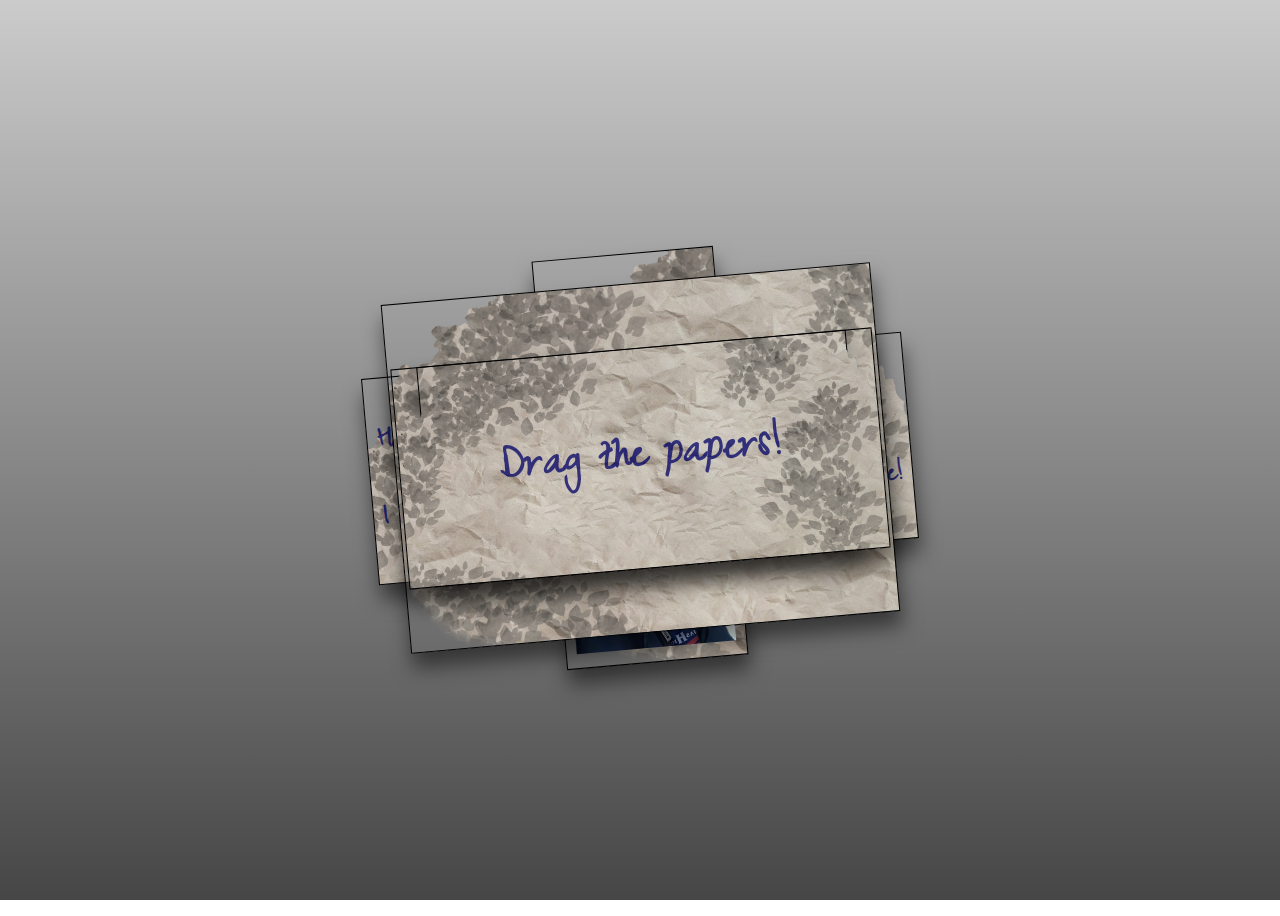
==== commit 8d3eab03: "update" ====
--- a/index.html
+++ b/index.html
@@ -9,7 +9,7 @@
 <body>
 
 <div class="paper image">
-    <p> Happy birthday 🎂🎉 Anwesha, my special friend,</p>
+    <p> Happy birthday 🎂🎉 my Google,</p>
     <p> I hope you have a wonderful day and year to come!</p>
 </div>
 
--- a/style.css
+++ b/style.css
@@ -19,11 +19,10 @@
 }
 
 .paper {
-  background-image: url(paper-3155438_640.jpg);
-  background-size: 500px;
-  background-position: center center;
+  background-image: url(paper.png);
+  background-size: cover;
   padding: 20px 100px;
-  
+  border: 0.5px solid #000000;
   transform: rotateZ(-5deg);
   box-shadow: 1px 15px 20px 0px rgba(0,0,0,0.5);
   
@@ -51,20 +50,6 @@
   user-select: none;
 }
 
-.paper.heart::after {
-  content: "";
-  background-image: url('https://cdn.pixabay.com/photo/2016/03/31/19/25/cartoon-1294994__340.png');
-  width: 100%;
-  height: 100%;
-  position: absolute;
-  top: 0;
-  left: 0;
-  background-size: 150px;
-  background-position: center center;
-  background-repeat: no-repeat;
-  opacity: 0.6;
-}
-
 .paper.red {
 /*   filter: hue-rotate(90deg); */
 }
@@ -78,6 +63,7 @@
 p {
   font-family: 'Zeyada';
   font-size: 50px;
+  font-weight: 600;
   color: rgb(0,0,100);
   opacity: 0.75;
   user-select: none;
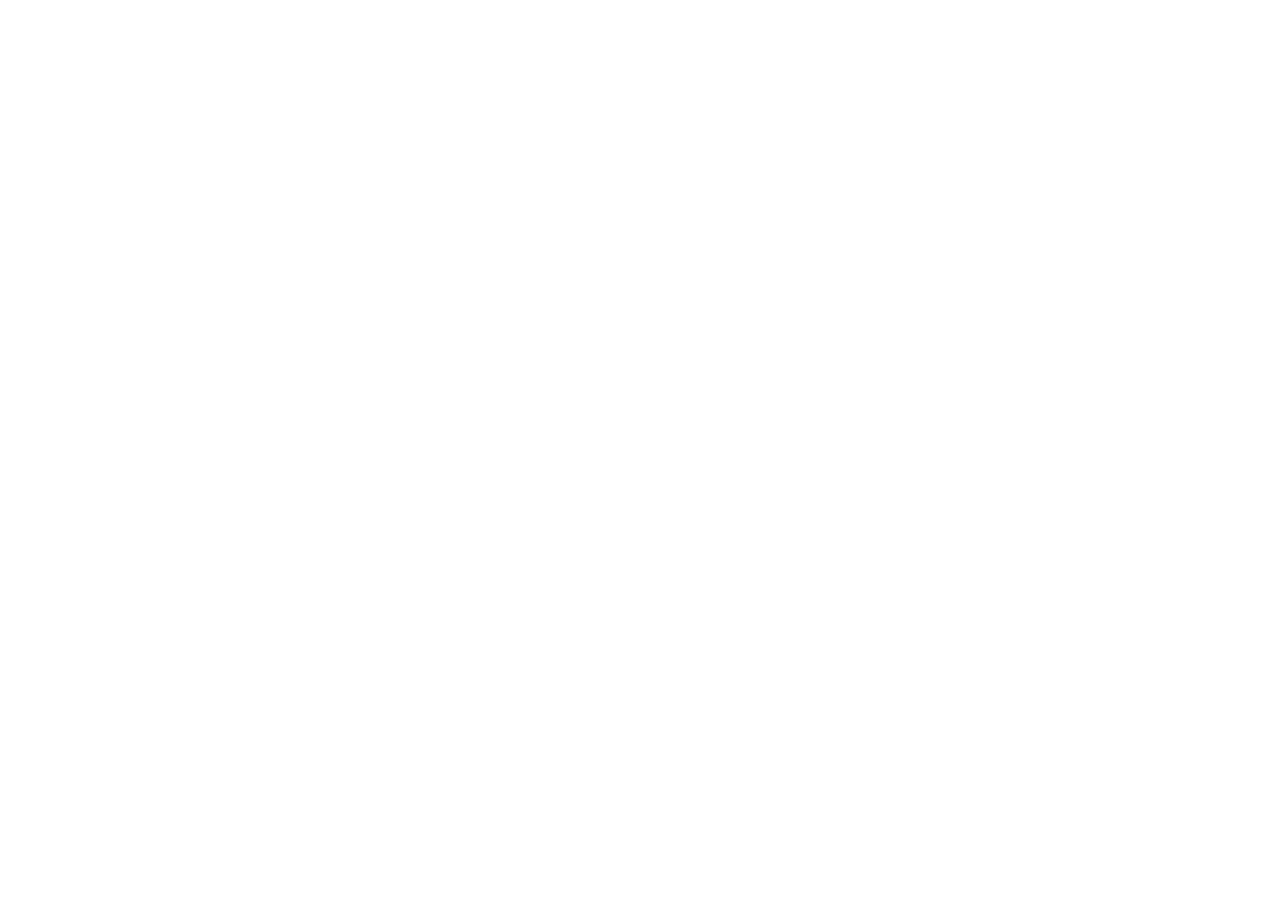
==== commit a38c8181: "Update index.html" ====
--- a/index.html
+++ b/index.html
@@ -1,4 +1,4 @@
-<!DOCTYPE html>
+<!--<!DOCTYPE html>
 <html lang="en">
 <head>
     <meta charset="UTF-8">
@@ -7,7 +7,7 @@
     <link rel="stylesheet" href="./style.css">
 </head>
 <body>
-
+<div id="preloader"></div>
 <div class="paper image">
     <p> Happy birthday 🎂🎉 my Google,</p>
     <p> I hope you have a wonderful day and year to come!</p>
@@ -40,5 +40,14 @@
     <p class="p1">Drag the papers!</p>
 </div>
 <script id="javas" src="mobile.js"></script>
+    <script>
+
+        var loader = document.getElementById("preloader");
+
+        window.addEventListener("load", function(){
+            loader.style.display = "none";
+        })
+
+    </script>
 </body>
-</html>
+</html>-->
--- a/style.css
+++ b/style.css
@@ -17,7 +17,14 @@
   background-size: cover;
 
 }
-
+#preloader{
+    background: #15191f url(load.gif) no-repeat center;
+    
+    height: 100vh;
+    width: 100%;
+    position: fixed;
+    z-index: 100;
+}
 .paper {
   background-image: url(paper.png);
   background-size: cover;
@@ -50,14 +57,8 @@
   user-select: none;
 }
 
-.paper.red {
-/*   filter: hue-rotate(90deg); */
-}
 .paper:nth-of-type(3n) {
   background-position: left top;
-}
-.paper:nth-of-type(3n) {
-/*   filter: hue-rotate(200deg); */
 }
 
 p {
@@ -67,4 +68,4 @@
   color: rgb(0,0,100);
   opacity: 0.75;
   user-select: none;
-}+}
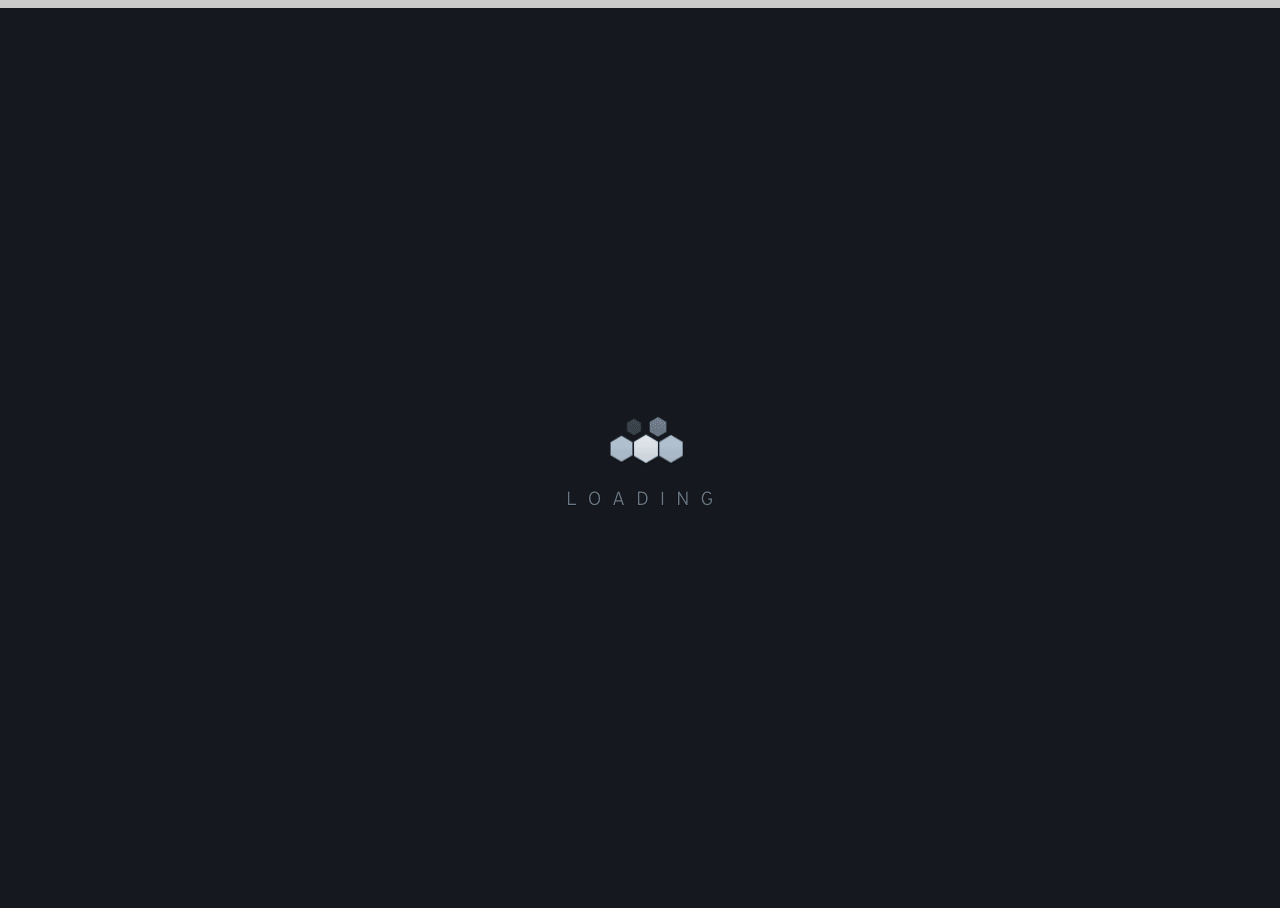
==== commit bc64e7e8: "Update index.html" ====
--- a/index.html
+++ b/index.html
@@ -1,4 +1,4 @@
-<!--<!DOCTYPE html>
+<!DOCTYPE html>
 <html lang="en">
 <head>
     <meta charset="UTF-8">
@@ -8,46 +8,6 @@
 </head>
 <body>
 <div id="preloader"></div>
-<div class="paper image">
-    <p> Happy birthday 🎂🎉 my Google,</p>
-    <p> I hope you have a wonderful day and year to come!</p>
-</div>
-
-<div class="paper image">
-    <img src="pics/anwe2.jpg">
-</div>
-
-<div class="paper image">
-    <img src="pics/anwe1.png">
-</div>
-
-<div class="paper image">
-    <p>How can be </p>
-    <p> someone so cute  </p>
-    <img src="pics/anwe3.jpg">
-</div>
-
-<div class="paper red">
-    <p class="p1"> and My Favorite</p>
-    <p class="p2">Person </p>
-</div>
-
-<div class="paper">
-    <p class="p1">You are Cute </p>
-</div>
-
-<div class="paper">
-    <p class="p1">Drag the papers!</p>
-</div>
-<script id="javas" src="mobile.js"></script>
-    <script>
-
-        var loader = document.getElementById("preloader");
-
-        window.addEventListener("load", function(){
-            loader.style.display = "none";
-        })
-
-    </script>
+<h1>Nothing</h1>
 </body>
-</html>-->
+</html>
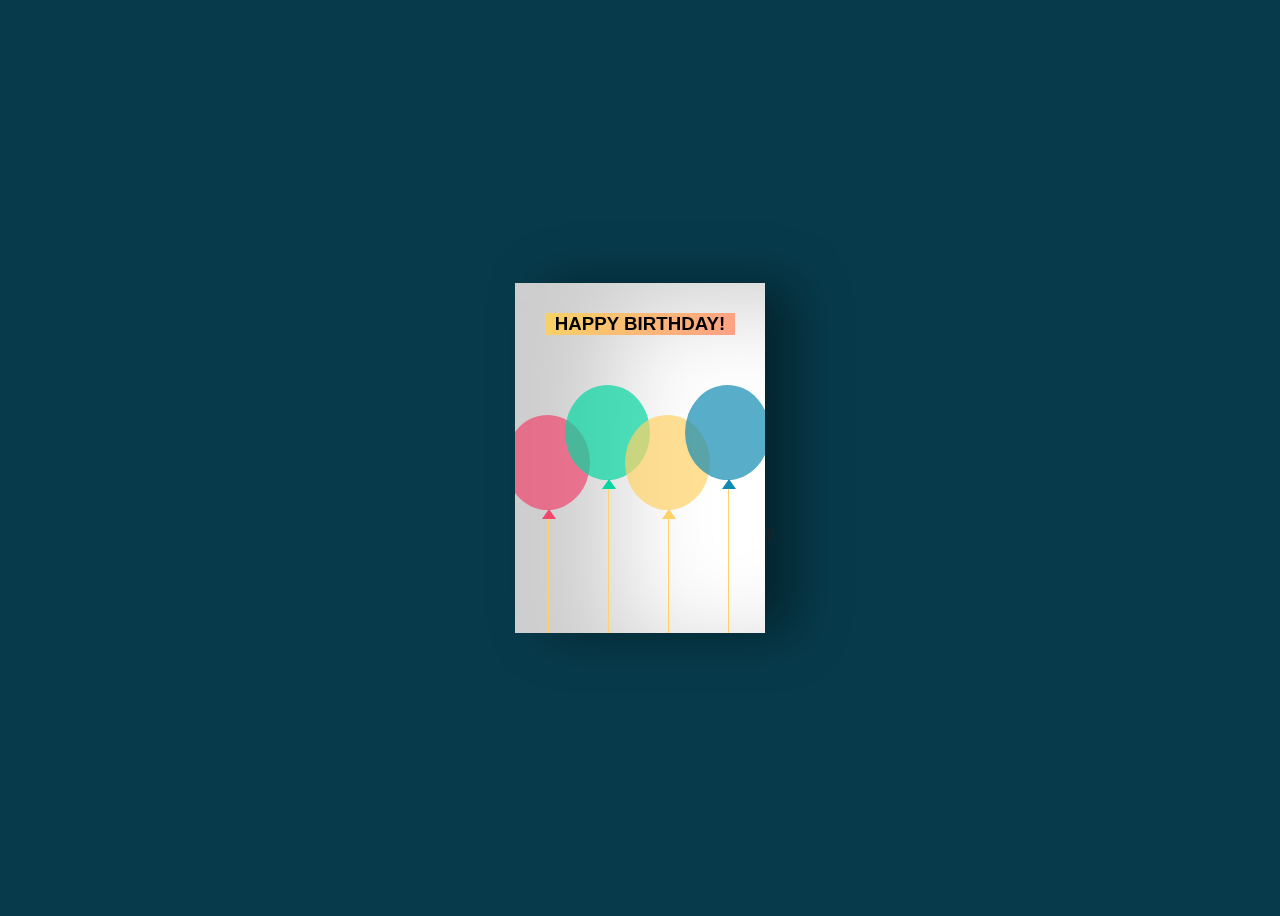
==== commit 2861ed61: "Add files via upload" ====
--- a/index.html
+++ b/index.html
@@ -1,13 +1,25 @@
-<!DOCTYPE html>
-<html lang="en">
-<head>
-    <meta charset="UTF-8">
-    <title>Drag Papers</title>
-    <link rel='stylesheet' href='https://fonts.googleapis.com/css2?family=Short+Stack&amp;family=Homemade+Apple&amp;display=swap'>
-    <link rel="stylesheet" href="./style.css">
-</head>
-<body>
-<div id="preloader"></div>
-<h1>Nothing</h1>
-</body>
-</html>
+<html>
+    <head>
+        <title>Another Gift</title>
+        <meta name="viewport" content="width=device-width, initial-scale=1.0">
+        <link rel="stylesheet" href="style.css">
+    </head>
+    <body>
+        <div class="birthdayCard">
+            <div class="cardFront"><h3 class="happy">HAPPY BIRTHDAY!</h3>
+            <div class="balloons">
+              <div class="balloonOne"></div>
+              <div class="balloonTwo"></div>
+              <div class="balloonThree"></div>
+              <div class="balloonFour"></div>
+            </div>
+            </div>
+              <div class="cardInside">
+                <h3 class="back">HAPPY BIRTHDAY!</h3>
+                <p>Dear Anwesha,</p>
+                <p>Happy birthday!! I hope your day is filled with lots of joy and laughter! May all of your birthday wishes come true.</p>
+                <p class="name">Samprodip :)</p>
+              </div>
+            </div>
+    </body>
+</html>--- a/style.css
+++ b/style.css
@@ -1,71 +1,152 @@
-@import url('https://fonts.googleapis.com/css2?family=Zeyada&display=swap');
-*{
+body {
+    display: flex;
+    align-items: center;
+    justify-content: center;
+    height:100vh;
+    background-color: #073b4c;
+  }
+  
+  .birthdayCard {
+    position: relative;
+    width: 250px;
+    height:350px;
+    cursor: pointer;
+    transform-style: preserve-3d;
+    transform: perspective(2500px);
+    transition: 1s;
+  }
+  
+  .birthdayCard:hover {
+    transform: perspective(2500px) rotate(5deg);
+    box-shadow: inset 100px 20px 100px rgba(0,0,0,.2), 0 10px 100px rgba(0,0,0,0.5);
+  }
+  
+  .birthdayCard:hover .cardFront {
+    transform: rotateY(-160deg); 
+  }
+  
+  .birthdayCard:hover .happy {
+    visibility:hidden; 
+  }
+  
+  .cardFront {
+    position: relative;
+    background-color: #fff;
+    width: 250px;
+    height:350px;
     overflow: hidden;
-}
-
-
-
-body {
-  height: 100vh;
-  display: flex;
-  align-items: center;
-  justify-content: center;
-
-  background-image: linear-gradient(#00000034, #000000b9), url(back.jpg);
-  background-attachment: fixed;
-  background-position: center;
-  background-size: cover;
-
-}
-#preloader{
-    background: #15191f url(load.gif) no-repeat center;
-    
-    height: 100vh;
-    width: 100%;
-    position: fixed;
-    z-index: 100;
-}
-.paper {
-  background-image: url(paper.png);
-  background-size: cover;
-  padding: 20px 100px;
-  border: 0.5px solid #000000;
-  transform: rotateZ(-5deg);
-  box-shadow: 1px 15px 20px 0px rgba(0,0,0,0.5);
+    transform-origin: left;
+    box-shadow: inset 100px 20px 100px rgba(0,0,0,.2), 30px 0 50px rgba(0,0,0,0.4);
+    transition: .6s;
+  }
   
-  position: absolute;
-}
-
-.paper.heart {
-  position: relative;
-  width: 200px;
-  height: 200px;
-  padding: 0;
-  border-radius: 50%;
-}
-
-.paper.image {
-  padding: 10px;
-}
-.paper.image p {
-  font-size: 30px;
-}
-
-img {
-  max-height: 200px;
-  width: 100%;
-  user-select: none;
-}
-
-.paper:nth-of-type(3n) {
-  background-position: left top;
-}
-
-p {
-  font-family: 'Zeyada';
-  font-size: 50px;
-  font-weight: 600;
-  color: rgb(0,0,100);
-  opacity: 0.75;
-  user-select: none;
-}
+  .happy {
+    font-family: Tahoma, sans-serif;
+    text-align: center;
+    margin:30px; 
+    background-image: linear-gradient(120deg, #f6d365 0%, #fda085 100%);
+    transition: .1s;
+  }
+  
+  .balloons {
+    position: absolute;
+  }
+  
+  .balloonOne, .balloonTwo, .balloonThree, .balloonFour {
+    position: absolute;
+    width: 85px;
+    height:95px;
+    border-radius:50%;
+  }
+  
+  .balloonOne {
+    background-color: rgb(239, 71, 111, 0.7);
+    left:-10px;
+    top:50px;
+  }
+  
+  .balloonTwo {
+    background-color: rgb(6, 214, 160, 0.7);
+    left:50px;
+    top:20px;
+  }
+  
+  .balloonThree {
+    background-color: rgb(255, 209, 102, 0.7);
+    left:110px;
+    top:50px;
+  }
+  
+  .balloonFour {
+    background-color: rgb(17, 138, 178, 0.7);
+    left:170px;
+    top:20px;
+  }
+  
+  .balloonOne:before, .balloonTwo:before, .balloonThree:before, .balloonFour:before {
+    content:"";
+    position: absolute;
+    width:1px;
+    height: 155px;
+    background-color: #ffd166;
+    top:95px;
+    left:43px;
+  }
+  
+  .balloonOne:after, .balloonTwo:after, .balloonThree:after, .balloonFour:after {
+    content:"";
+    position: absolute;
+    border-right: 7px solid transparent;
+    border-left: 7px solid transparent;
+    top:94px;
+    left:37px;
+  }
+  
+  .balloonOne:after {
+    border-bottom: 10px solid #ef476f;
+  }
+  
+  .balloonTwo:after {
+    border-bottom: 10px solid #06d6a0;
+  }
+  
+  .balloonThree:after {
+    border-bottom: 10px solid #ffd166;
+  }
+  
+  .balloonFour:after {
+    border-bottom: 10px solid #118ab2;
+  }
+  
+  .cardInside {
+    position: absolute;
+    background-color: #fff;
+    width: 250px;
+    height:350px;
+    z-index:-1;
+    left:0;
+    top:0;
+    box-shadow: inset 100px 20px 100px rgba(0,0,0,0.2);
+  }
+  
+  p {
+    font-family: 'Brush Script MT', cursive;
+    margin: 40px;
+    color: #333;
+  }
+  
+  .name {
+    position: absolute;
+    left:150px;
+    top:200px;
+    color: #333;
+  }
+  
+  .back {
+    font-family: Tahoma, sans-serif;
+    color: #333;
+    text-align: center;
+    margin:30px; 
+    outline-color:#333;
+    outline-style: dotted;
+  }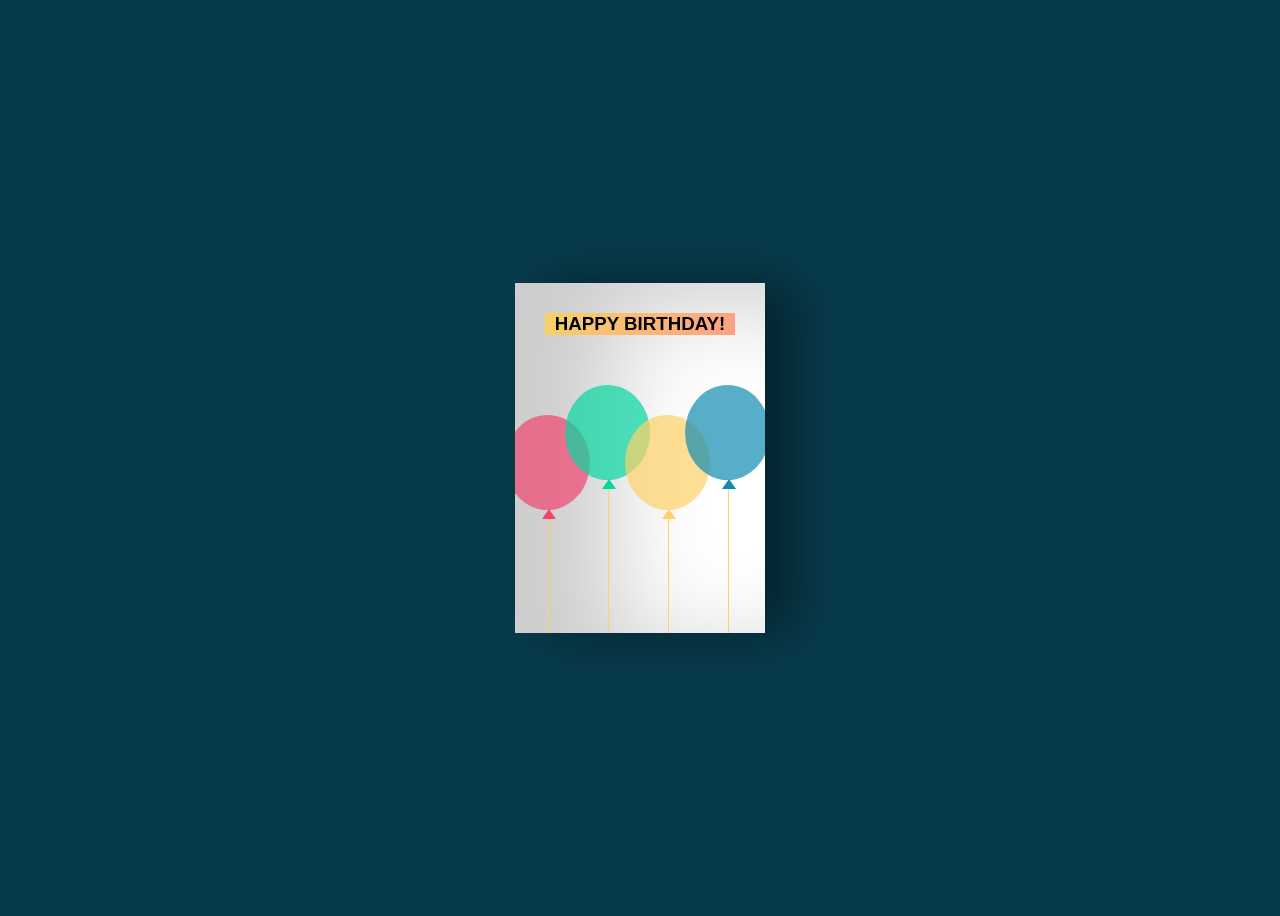
==== commit 47c7eaf0: "Update index.html" ====
--- a/index.html
+++ b/index.html
@@ -1,6 +1,6 @@
 <html>
     <head>
-        <title>Another Gift</title>
+        <title>A Gift</title>
         <meta name="viewport" content="width=device-width, initial-scale=1.0">
         <link rel="stylesheet" href="style.css">
     </head>
@@ -18,8 +18,8 @@
                 <h3 class="back">HAPPY BIRTHDAY!</h3>
                 <p>Dear Anwesha,</p>
                 <p>Happy birthday!! I hope your day is filled with lots of joy and laughter! May all of your birthday wishes come true.</p>
-                <p class="name">Samprodip :)</p>
+                <p class="name">A Cat :)</p>
               </div>
             </div>
     </body>
-</html>+</html>
